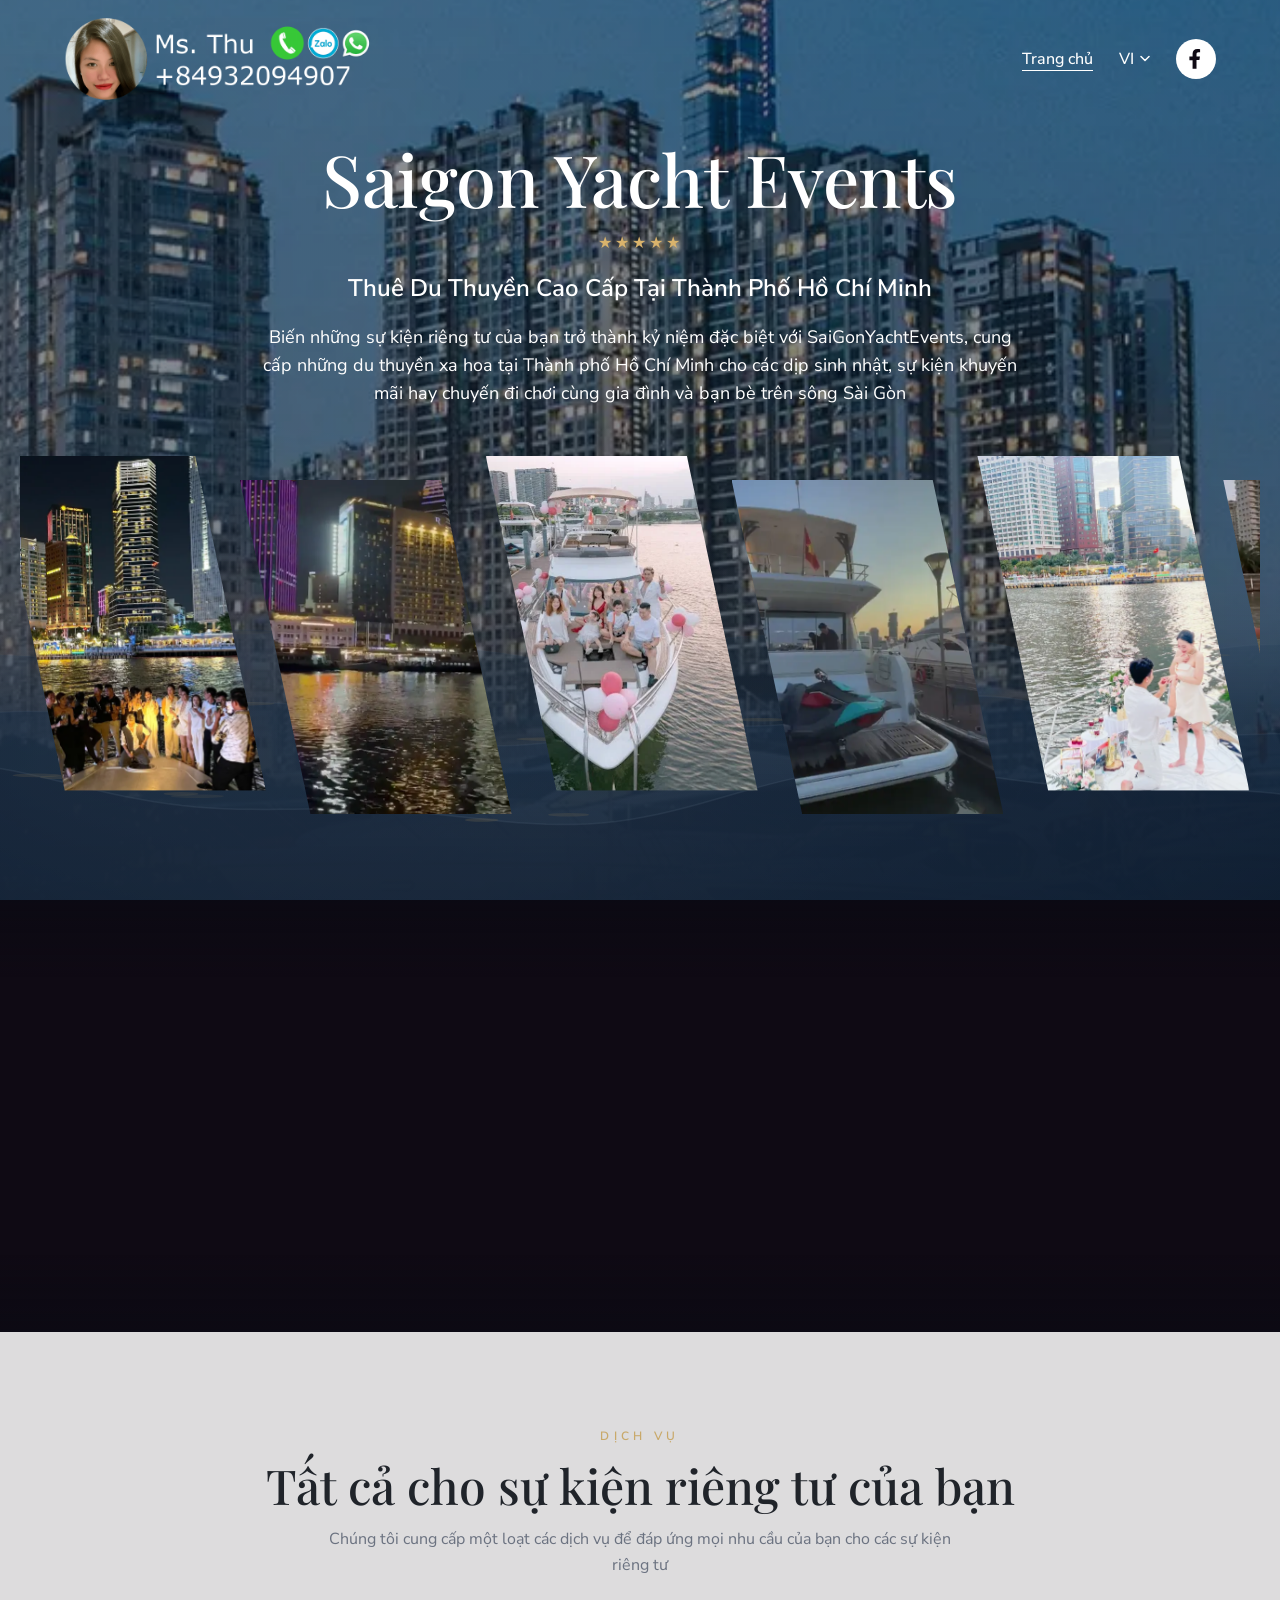
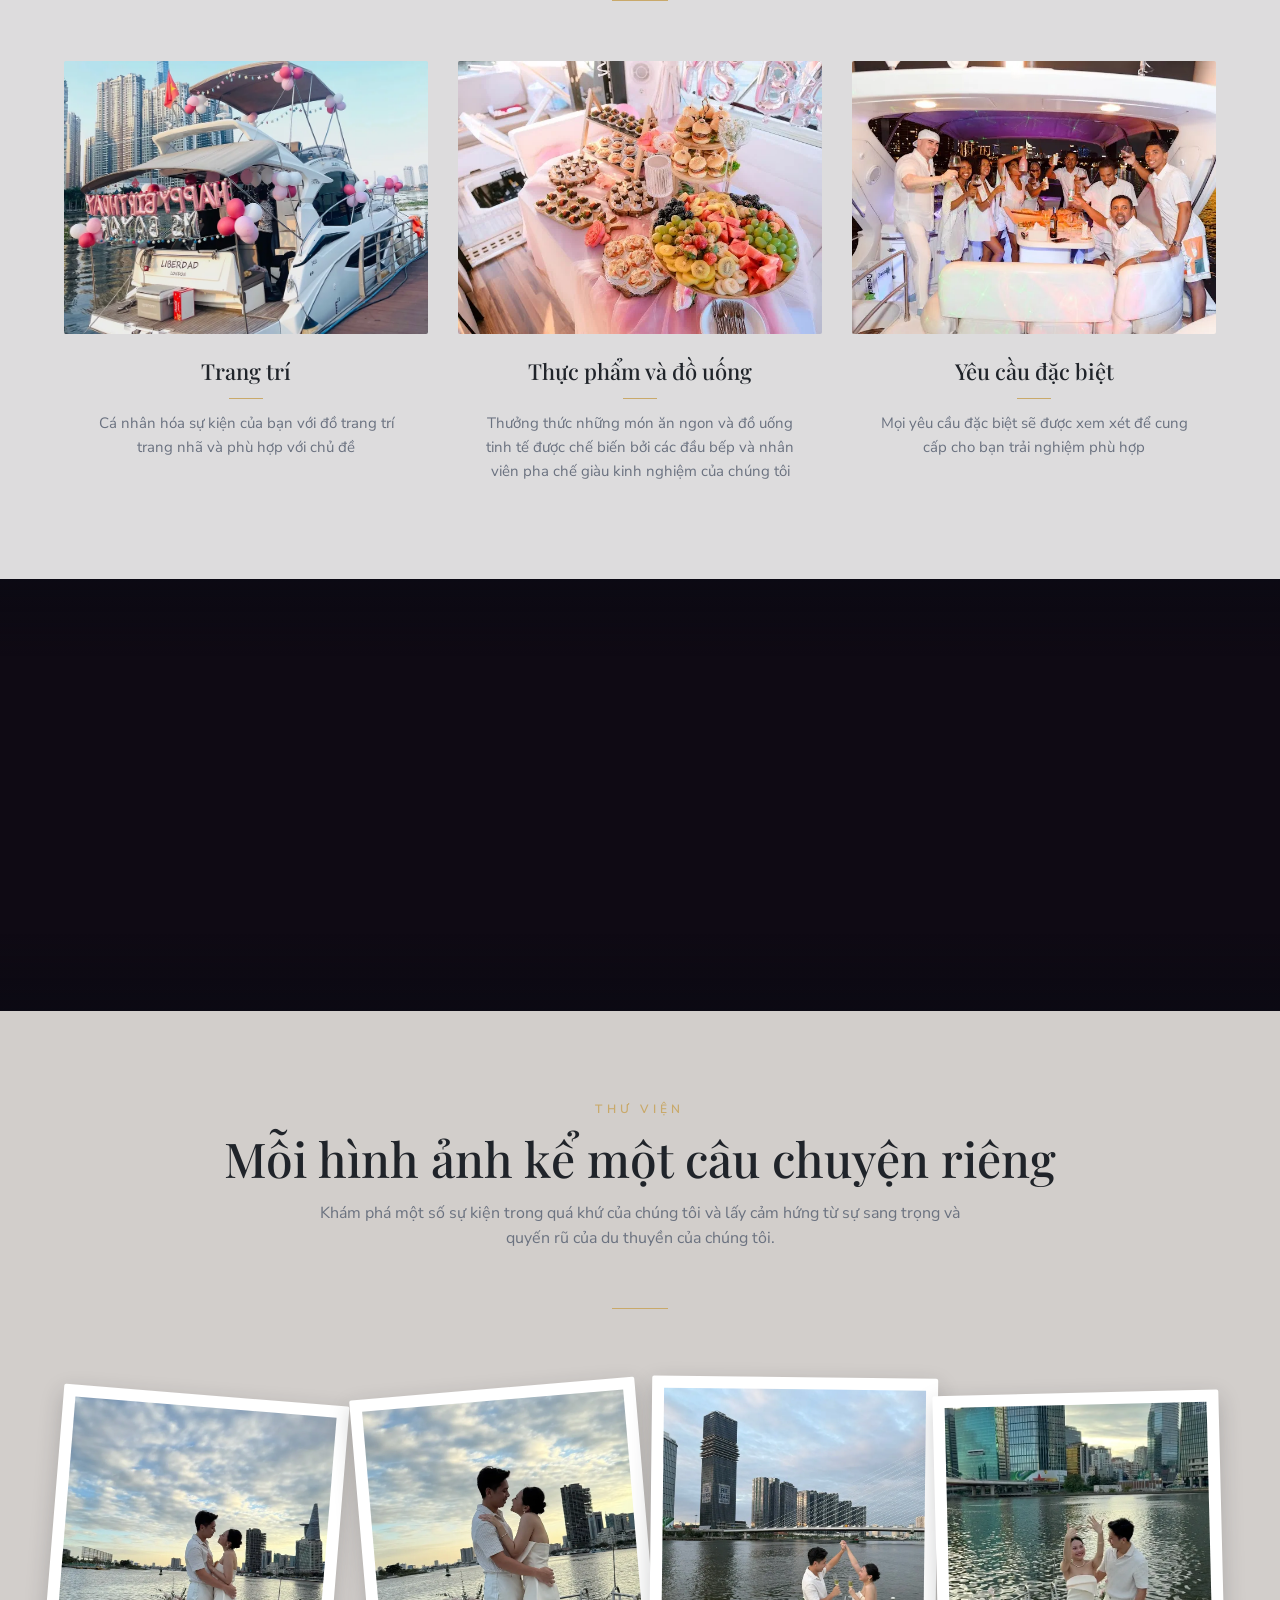
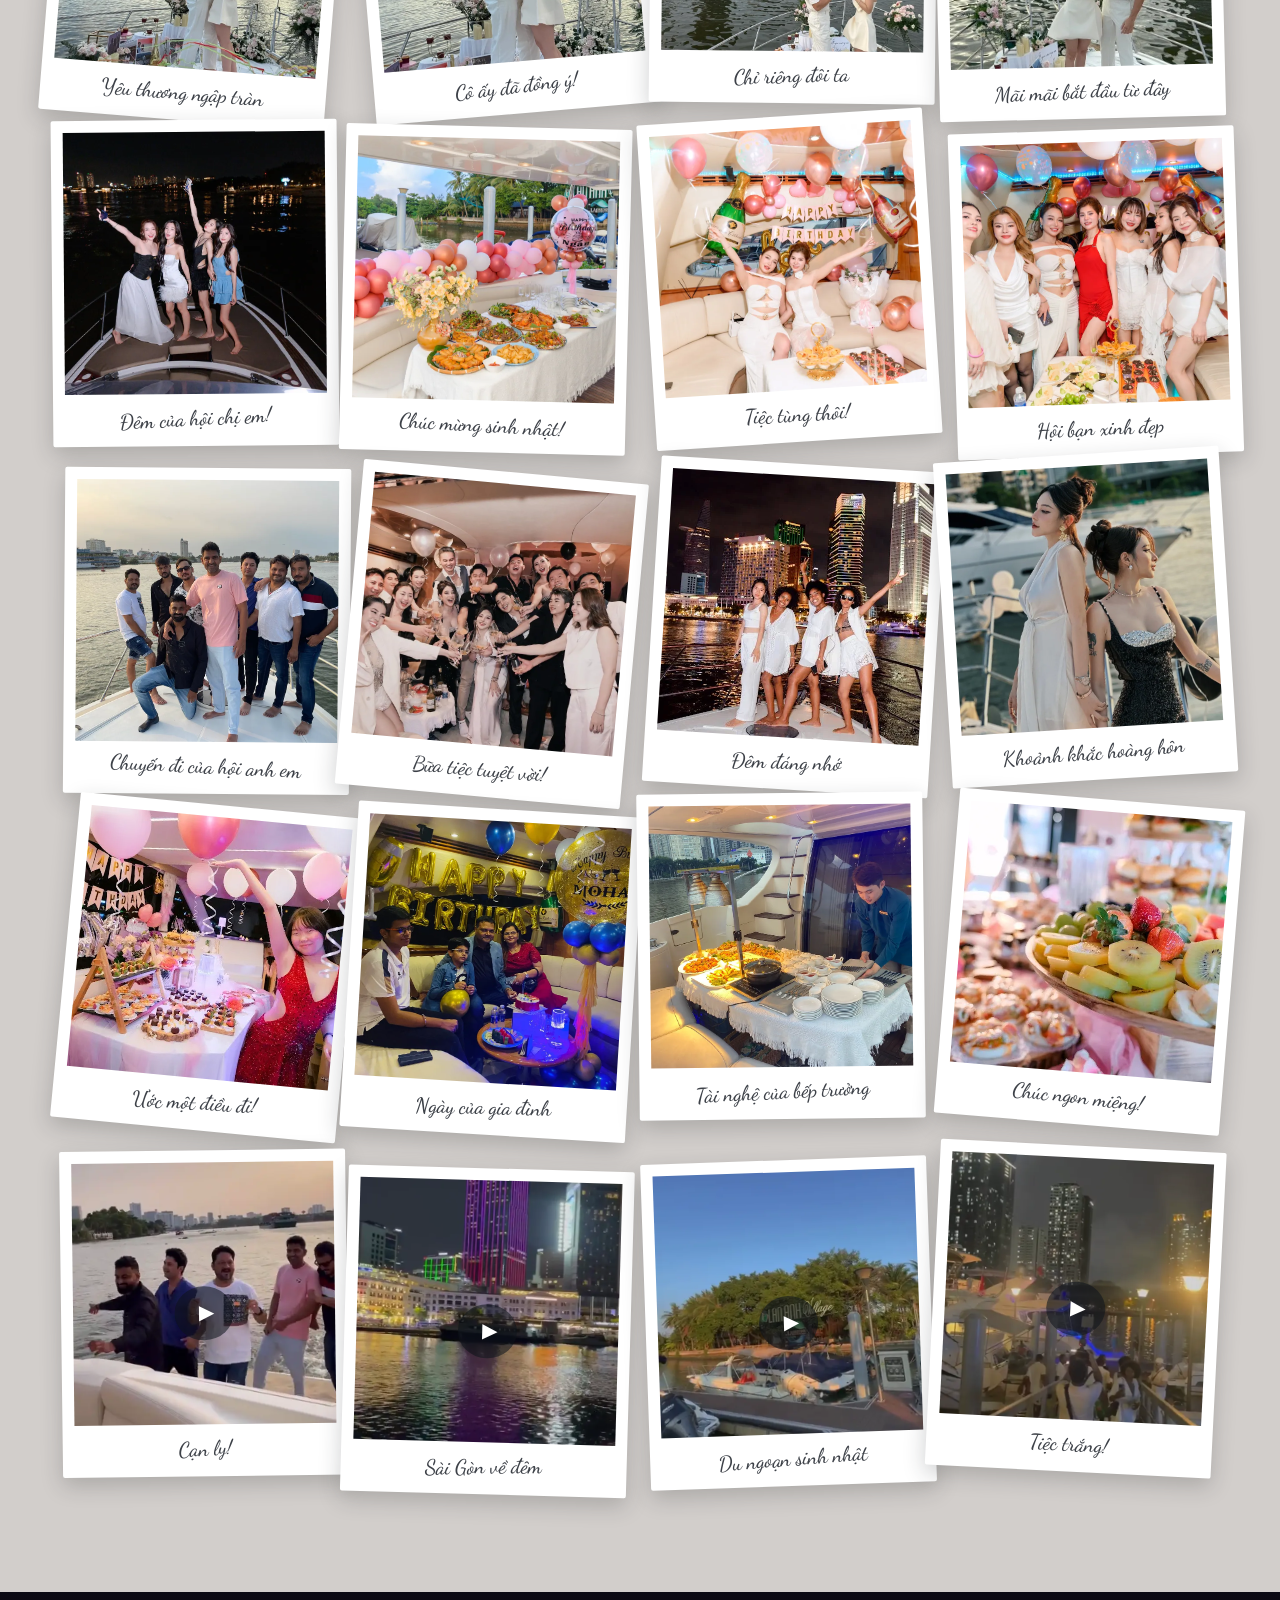
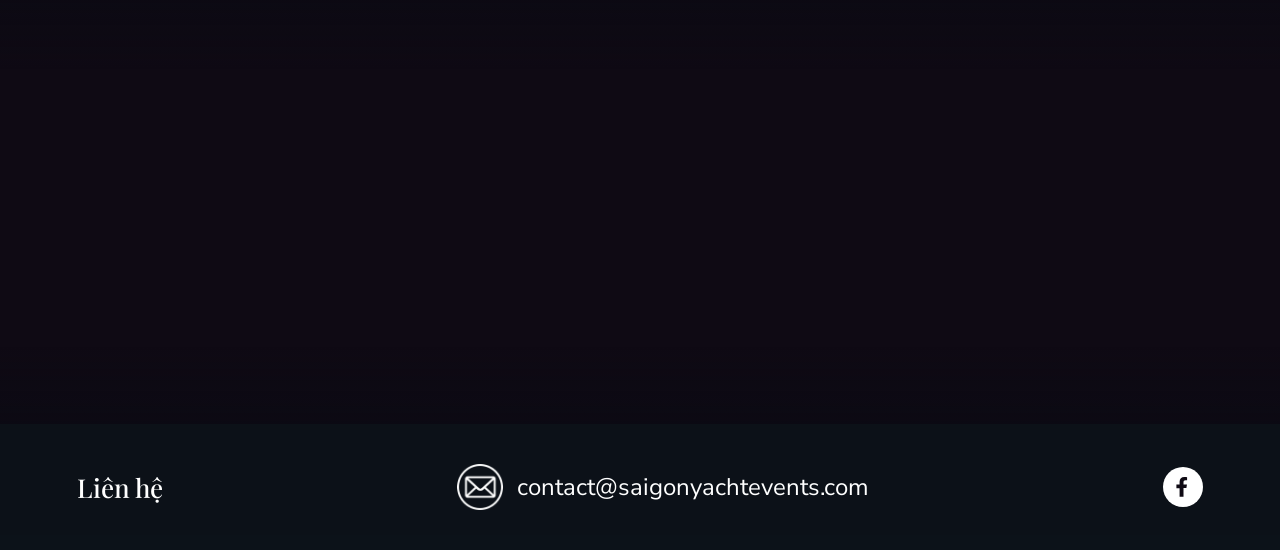
==== vi.html @ d0cb5a9b "feat: effet fly cam — décollage au-dessus de la Saigon River Moteur unique (~30 fps) qui pilote tout" ====
<!DOCTYPE html>
<html lang="vi">
<head>
  <meta charset="UTF-8" />
  <meta name="viewport" content="width=device-width, initial-scale=1.0" />
  <title>Thuê Du Thuyền Tại Thành Phố Hồ Chí Minh | Saigonyachtevents | Saigon Yacht Events</title>
  <meta name="description" content="Biến những sự kiện riêng tư của bạn trở thành kỷ niệm đặc biệt với SaiGonYachtEvents, cung cấp những du thuyền xa hoa tại Thành phố Hồ Chí Minh cho các dịp sinh nhật, sự kiện khuyến mãi hay chuyến đi chơi cùng gia đình và bạn bè trên sông Sài Gòn" />
  <link rel="icon" type="image/png" sizes="32x32" href="assets/img/favicon-32.png" />
  <link rel="icon" type="image/png" sizes="64x64" href="assets/img/favicon.png" />
  <link rel="apple-touch-icon" href="assets/img/apple-touch-icon.png" />
  <link rel="manifest" href="site.webmanifest" />
  <meta name="apple-mobile-web-app-title" content="Saigon Yacht" />
  <meta name="apple-mobile-web-app-capable" content="yes" />
  <meta name="mobile-web-app-capable" content="yes" />
  <meta name="theme-color" content="#0d131a" />
  <link rel="preconnect" href="https://fonts.googleapis.com" />
  <link rel="preconnect" href="https://fonts.gstatic.com" crossorigin />
  <!-- Dancing Script pour les légendes manuscrites : Caveat ne couvre pas les diacritiques vietnamiens -->
  <link href="https://fonts.googleapis.com/css2?family=Playfair+Display:ital,wght@0,400;0,500;0,600;1,400&family=Nunito+Sans:wght@300;400;600&family=Dancing+Script:wght@500;600&display=swap" rel="stylesheet" />
  <link rel="stylesheet" href="css/style.css?v=3" />
</head>
<body>
  <!-- fond animé fixe : skyline Ken Burns + eau canvas + nuit/étoiles pilotées au scroll -->
  <div class="hero-bg" aria-hidden="true">
    <div class="bg-img"></div>
    <div class="bg-water"><canvas id="water"></canvas></div>
    <div class="bg-mist"></div>
    <div class="bg-night"></div>
    <div class="bg-stars"></div>
  </div>

  <!-- ===================== Header ===================== -->
  <header class="site-header">
    <a class="brand" href="vi.html" aria-label="Saigon Yacht Events">
      <img class="brand-img" src="assets/img/logo.png" alt="Saigon Yacht Events logo" />
    </a>

    <nav class="main-nav">
      <a class="nav-link active" href="vi.html">Trang chủ</a>

      <div class="lang" id="lang">
        <button class="lang-btn" type="button" aria-haspopup="true" aria-expanded="false">
          VI
          <svg viewBox="0 0 10 7" fill="none" xmlns="http://www.w3.org/2000/svg"><path d="M1 1l4 4 4-4" stroke="currentColor" stroke-width="1.5" stroke-linecap="round" stroke-linejoin="round"/></svg>
        </button>
        <div class="lang-menu">
          <a href="index.html">English</a>
          <a class="active" href="vi.html">Tiếng Việt</a>
        </div>
      </div>

      <a class="fb" href="https://www.facebook.com/nhu.nhongnheo.965" target="_blank" rel="noopener" aria-label="Facebook">
        <svg viewBox="0 0 40 40" xmlns="http://www.w3.org/2000/svg"><circle cx="20" cy="20" r="20" fill="#fff"/><path d="M23.4 21.1l.55-3.6h-3.45v-2.34c0-.98.48-1.94 2.02-1.94h1.57V10.2s-1.43-.24-2.79-.24c-2.85 0-4.71 1.72-4.71 4.84v2.74H13.4v3.6h3.18V29.8h3.92v-8.7h2.9z" fill="#0f0a14"/></svg>
      </a>
    </nav>

    <button class="nav-toggle" type="button" aria-label="Menu" aria-expanded="false">
      <span></span><span></span><span></span>
    </button>
  </header>

  <!-- ===================== Hero ===================== -->
  <section class="hero">
    <h1>Saigon Yacht Events</h1>
    <div class="stars" aria-label="Đánh giá 5 sao">★★★★★</div>
    <p class="hero-sub">Thuê Du Thuyền Cao Cấp Tại Thành Phố Hồ Chí Minh</p>
    <p class="hero-lead">
      Biến những sự kiện riêng tư của bạn trở thành kỷ niệm đặc biệt với SaiGonYachtEvents,
      cung cấp những du thuyền xa hoa tại Thành phố Hồ Chí Minh cho các dịp sinh nhật,
      sự kiện khuyến mãi hay chuyến đi chơi cùng gia đình và bạn bè trên sông Sài Gòn
    </p>

    <!-- rempli automatiquement depuis assets/img/Page1 (voir photos.js) -->
    <div class="collage"></div>
  </section>

  <div class="bg-window" aria-hidden="true"></div>

  <!-- ===================== Services ===================== -->
  <section class="services" id="services">
    <div class="reveal">
      <span class="eyebrow">Dịch vụ</span>
      <h2 class="section-title">Tất cả cho sự kiện riêng tư của bạn</h2>
      <p class="section-intro">Chúng tôi cung cấp một loạt các dịch vụ để đáp ứng mọi nhu cầu của bạn cho các sự kiện riêng tư</p>
      <div class="section-rule"></div>
    </div>

    <div class="cards">
      <article class="card reveal d1">
        <div class="ph"><img src="assets/img/Services/decoration.webp" alt="birthday yacht Saigon River" loading="lazy" /></div>
        <h3>Trang trí</h3>
        <p>Cá nhân hóa sự kiện của bạn với đồ trang trí trang nhã và phù hợp với chủ đề</p>
      </article>
      <article class="card reveal d2">
        <div class="ph"><img src="assets/img/Services/food.webp" alt="Food on saigonyachtevents" loading="lazy" /></div>
        <h3>Thực phẩm và đồ uống</h3>
        <p>Thưởng thức những món ăn ngon và đồ uống tinh tế được chế biến bởi các đầu bếp và nhân viên pha chế giàu kinh nghiệm của chúng tôi</p>
      </article>
      <article class="card reveal d3">
        <div class="ph"><img src="assets/img/Services/special.webp" alt="party saigonyachtevents" loading="lazy" /></div>
        <h3>Yêu cầu đặc biệt</h3>
        <p>Mọi yêu cầu đặc biệt sẽ được xem xét để cung cấp cho bạn trải nghiệm phù hợp</p>
      </article>
    </div>
  </section>

  <div class="bg-window" aria-hidden="true"></div>

  <!-- ===================== Gallery ===================== -->
  <section class="gallery" id="gallery">
    <div class="reveal">
      <span class="eyebrow">Thư viện</span>
      <h2 class="section-title">Mỗi hình ảnh kể một câu chuyện riêng</h2>
      <p class="section-intro">Khám phá một số sự kiện trong quá khứ của chúng tôi và lấy cảm hứng từ sự sang trọng và quyến rũ của du thuyền của chúng tôi.</p>
      <div class="section-rule"></div>
    </div>

    <!-- remplie automatiquement depuis assets/img/Gallery (voir photos.js) -->
    <div class="grid"></div>
  </section>

  <div class="bg-window" aria-hidden="true"></div>

  <!-- ===================== Contact / Footer ===================== -->
  <footer class="site-footer" id="contact">
    <h5>Liên hệ</h5>
    <a class="contact-link" href="mailto:contact@saigonyachtevents.com">
      <img src="assets/img/email.png" alt="email saigonyachtevents" />
      contact@saigonyachtevents.com
    </a>
    <a class="fb" href="https://www.facebook.com/nhu.nhongnheo.965" target="_blank" rel="noopener" aria-label="Facebook">
      <svg viewBox="0 0 40 40" xmlns="http://www.w3.org/2000/svg"><circle cx="20" cy="20" r="20" fill="#fff"/><path d="M23.4 21.1l.55-3.6h-3.45v-2.34c0-.98.48-1.94 2.02-1.94h1.57V10.2s-1.43-.24-2.79-.24c-2.85 0-4.71 1.72-4.71 4.84v2.74H13.4v3.6h3.18V29.8h3.92v-8.7h2.9z" fill="#0f0a14"/></svg>
    </a>
  </footer>

  <script>
    // Légendes vietnamiennes des polaroids de la galerie
    // (clé = nom du fichier dans assets/img/Gallery)
    // clés = nom du fichier SANS extension
    window.GALLERY_CAPTIONS = {
      '01': 'Yêu thương ngập tràn',
      '02': 'Cô ấy đã đồng ý!',
      '03': 'Chỉ riêng đôi ta',
      '04': 'Mãi mãi bắt đầu từ đây',
      '05': 'Đêm của hội chị em!',
      '06': 'Chúc mừng sinh nhật!',
      '07': 'Tiệc tùng thôi!',
      '08': 'Hội bạn xinh đẹp',
      '09': 'Chuyến đi của hội anh em',
      '10': 'Bữa tiệc tuyệt vời!',
      '11': 'Đêm đáng nhớ',
      '12': 'Khoảnh khắc hoàng hôn',
      '13': 'Ước một điều đi!',
      '14': 'Ngày của gia đình',
      '15': 'Tài nghệ của bếp trưởng',
      '16': 'Chúc ngon miệng!',
      '17-clip': 'Cạn ly!',
      '18-clip': 'Sài Gòn về đêm',
      '19-clip': 'Du ngoạn sinh nhật',
      '20-clip': 'Tiệc trắng!'
    };
    window.GALLERY_CAPTION_POOL = ['Kỷ niệm đẹp', 'Vui hết nấc', 'Một ngày tuyệt vời', 'Trên sông Sài Gòn'];
  </script>
  <script src="assets/photos.js?v=3"></script>
  <script src="assets/site.js?v=3"></script>
</body>
</html>
---- css/style.css ----
/* =========================================================
   Saigon Yacht Events — Luxury Yacht Rental in Ho Chi Minh City
   Rebuilt static site
   ========================================================= */

:root {
  --dark: #1d1e20;
  --services-bg: #0f0a14;
  --text-muted: #56585e;
  --text-muted-dark: #a9adb5;
  --white: #ffffff;
  --font-head: "Playfair Display", serif;   /* titres — police du proto3 */
  --font-base: "Nunito Sans", sans-serif;   /* texte — police du proto3 */
  --font-body: "Nunito Sans", sans-serif;
  --maxw: 1200px;
  /* palette du proto3 */
  --proto-ink: #20242A;
  --proto-grey: #6B7280;
  --proto-gold: #C9A96A;
  --proto-off: #FAFAF8;
}

* { box-sizing: border-box; margin: 0; padding: 0; }

html { scroll-behavior: smooth; }

body {
  font-family: var(--font-base);
  color: var(--dark);
  background: var(--services-bg);
  -webkit-font-smoothing: antialiased;
  /* pas d'overflow-x: hidden ici : il casse le backdrop-filter du header
     sur iOS/iPadOS (bug WebKit). Le carrousel large est déjà contenu par
     .collage (overflow: hidden), donc aucun débordement horizontal. */
}

img { display: block; max-width: 100%; }
a { text-decoration: none; color: inherit; }

/* ---------------- Header ---------------- */
.site-header {
  position: fixed;
  inset: 0 0 auto 0;
  z-index: 50;
  display: flex;
  align-items: center;
  justify-content: space-between;
  padding: 18px clamp(20px, 5vw, 72px);
  background-color: transparent;
  transition: background-color .3s ease-in-out, box-shadow .3s ease-in-out;
}
/* une fois scrollé : bandeau sombre semi-transparent + flou du contenu
   derrière (effet verre dépoli), au lieu d'un noir plein */
.site-header.scrolled {
  background-color: rgba(13, 19, 26, .6);
  -webkit-backdrop-filter: blur(10px);
  backdrop-filter: blur(10px);
  box-shadow: 0 6px 14px rgba(0, 0, 0, .1);
}

/* le PNG du logo contient déjà l'avatar, le nom, le numéro et les icônes */
.brand { display: block; line-height: 0; }
.brand-img { height: 82px; width: auto; }

.main-nav { display: flex; align-items: center; gap: 26px; }
.main-nav a { color: var(--white); font-family: var(--font-body); font-size: 16px; font-weight: 500; }
.nav-link.active { text-decoration: underline; text-underline-offset: 6px; }

/* language dropdown */
.lang { position: relative; }
.lang-btn {
  display: inline-flex;
  align-items: center;
  gap: 6px;
  background: none;
  border: 0;
  color: var(--white);
  font-family: var(--font-body);
  font-size: 16px;
  font-weight: 500;
  cursor: pointer;
}
.lang-btn svg { width: 10px; height: 10px; transition: transform .2s; }
.lang.open .lang-btn svg { transform: rotate(180deg); }
.lang-menu {
  position: absolute;
  top: calc(100% + 10px);
  right: 0;
  min-width: 150px;
  background: #0d131a;
  border-radius: 10px;
  box-shadow: 0 12px 30px rgba(0,0,0,.3);
  padding: 6px;
  display: none;
}
.lang.open .lang-menu { display: block; }
.lang-menu a {
  display: block;
  padding: 9px 14px;
  border-radius: 7px;
  color: #fff;
  font-family: var(--font-body);
  font-size: 15px;
}
.lang-menu a:hover, .lang-menu a.active { background: rgba(255,255,255,.12); }

.fb {
  width: 40px; height: 40px;
  display: inline-flex; align-items: center; justify-content: center;
  color: #fff;
}
.fb svg { width: 40px; height: 40px; }

/* ---------------- Menu mobile (hamburger) ---------------- */
.nav-toggle {
  display: none;
  background: none;
  border: 0;
  cursor: pointer;
  padding: 8px;
}
.nav-toggle span {
  display: block;
  width: 26px;
  height: 2px;
  background: #fff;
  margin: 6px 0;
  border-radius: 2px;
  transition: transform .3s ease, opacity .3s ease;
}
.nav-toggle.open span:nth-child(1) { transform: translateY(8px) rotate(45deg); }
.nav-toggle.open span:nth-child(2) { opacity: 0; }
.nav-toggle.open span:nth-child(3) { transform: translateY(-8px) rotate(-45deg); }

@media (max-width: 768px) {
  .site-header { padding: 10px 16px; }
  .brand-img { height: 60px; }
  .nav-toggle { display: block; }
  /* la nav devient un panneau déroulant sous le header */
  .main-nav {
    display: none;
    position: absolute;
    top: 100%;
    left: 0;
    right: 0;
    flex-direction: column;
    align-items: stretch;
    gap: 0;
    background: #0d131a;
    padding: 0 0 6px;
    box-shadow: 0 16px 30px rgba(0, 0, 0, .35);
  }
  .site-header.menu-open { background-color: #0d131a; }
  .site-header.menu-open .main-nav { display: flex; }

  /* chaque entrée = ligne pleine largeur, alignée à gauche, avec séparateur */
  .main-nav .nav-link,
  .lang,
  .main-nav .fb {
    border-top: 1px solid rgba(255, 255, 255, .08);
  }
  .main-nav .nav-link {
    display: flex;
    align-items: center;
    justify-content: center;
    position: relative;
    padding: 16px 24px;
    width: 100%;
    text-decoration: none;
  }
  .main-nav .nav-link.active { color: var(--proto-gold); }
  /* icône maison ancrée à gauche, libellé centré */
  .main-nav .nav-link::before {
    content: "";
    width: 24px;
    height: 24px;
    position: absolute;
    left: 24px;
    top: 50%;
    transform: translateY(-50%);
    flex-shrink: 0;
    background: url("data:image/svg+xml,%3Csvg xmlns='http://www.w3.org/2000/svg' viewBox='0 0 24 24' fill='none' stroke='white' stroke-width='1.6' stroke-linecap='round' stroke-linejoin='round'%3E%3Cpath d='M2 11 12 2l10 9'/%3E%3Cpath d='M4.5 9.5V22h15V9.5'/%3E%3C/svg%3E") no-repeat center / contain;
  }

  /* langue : les deux langues affichées directement (combo EN masqué) */
  .lang { display: flex; align-items: center; justify-content: center; width: 100%; position: relative; }
  .lang-btn { display: none; }
  /* icône globe ancrée à gauche, langues centrées */
  .lang::before {
    content: "";
    width: 24px;
    height: 24px;
    position: absolute;
    left: 24px;
    top: 50%;
    transform: translateY(-50%);
    flex-shrink: 0;
    background: url("data:image/svg+xml,%3Csvg xmlns='http://www.w3.org/2000/svg' viewBox='0 0 24 24' fill='none' stroke='white' stroke-width='1.5'%3E%3Ccircle cx='12' cy='12' r='11'/%3E%3Cellipse cx='12' cy='12' rx='4.6' ry='11'/%3E%3Cpath d='M1 12h22'/%3E%3C/svg%3E") no-repeat center / contain;
  }
  .lang-menu {
    position: static;
    display: flex;               /* les deux langues côte à côte */
    background: transparent;
    box-shadow: none;
    min-width: 0;
    padding: 0;
    margin: 0;
  }
  .lang-menu a {
    padding: 16px 16px;
    border-radius: 0;
    color: #fff;
    font-size: 16px;
    text-align: center;
  }
  .lang-menu a + a { margin-left: 16px; }
  .lang-menu a.active { color: var(--proto-gold); }
  .lang-menu a:hover { background: rgba(255, 255, 255, .06); }

  /* Facebook : icône ancrée à gauche, libellé centré */
  .main-nav .fb {
    width: 100%;
    justify-content: center;
    position: relative;
    padding: 14px 24px;
    margin: 0;
  }
  .main-nav .fb svg {
    width: 24px;
    height: 24px;
    position: absolute;
    left: 24px;
    top: 50%;
    transform: translateY(-50%);
  }
  .main-nav .fb::after {
    content: "Facebook";
    color: #fff;
    font-family: var(--font-body);
    font-size: 16px;
  }
}

/* ---------------- Hero ---------------- */
.hero {
  position: relative;
  overflow: hidden;
  min-height: 100vh;
  display: flex;
  flex-direction: column;
  align-items: center;
  justify-content: flex-start;
  text-align: center;
  color: var(--white);
  padding: 130px 20px 60px;
}
/* ---------------- Fond animé fixe (tout le site) ----------------
   Pile de couches en position:fixed (composité navigateur, pas de
   background-attachment: fixed — bogué/zoomé sur iOS) :
     .bg-img    la skyline, zoom lent Ken Burns (transform sur l'élément)
     .bg-water  canvas 2D : vagues + reflets dorés (rendu dans site.js)
     .bg-night  teinte bleu nuit, opacité 0→.6 pilotée par le scroll (JS)
     .bg-stars  étoiles CSS, apparaissent après ~30 % de scroll (JS)
   Visible à travers le hero (transparent) et deviné derrière les
   sections translucides « verre ». L'ordre DOM fait le z-ordering. */
.hero-bg {
  position: fixed;
  inset: 0;
  z-index: -1;
  overflow: hidden; /* clippe le scale du Ken Burns — pas ancêtre du header, sans danger iOS */
  background: #0a1220;
}
/* voile sombre statique (l'ancien dégradé), au-dessus de l'image scalée */
.hero-bg::after {
  content: '';
  position: absolute;
  inset: 0;
  background: linear-gradient(180deg, rgba(10,20,35,.45) 0%, rgba(10,18,30,.55) 100%);
}
/* couche caméra : surdimensionnée (±15 %) pour que le vol (translate/scale
   pilotés en JS) ne découvre jamais les bords */
.bg-img {
  position: absolute;
  inset: -15%;
  background: url("../assets/img/hero-bg.webp") center/cover no-repeat;
  will-change: transform;
}
/* brume au ras de l'eau, dérive lente ; dissipée en altitude (opacité JS) */
.bg-mist {
  position: absolute;
  inset: -10% -25%;
  opacity: .5;
  background:
    radial-gradient(60% 45% at 22% 78%, rgba(190,205,225,.30), transparent 70%),
    radial-gradient(50% 40% at 68% 70%, rgba(170,190,215,.22), transparent 70%),
    radial-gradient(70% 50% at 45% 88%, rgba(200,214,232,.26), transparent 72%);
  animation: mistDrift 26s ease-in-out infinite alternate;
  will-change: transform;
}
@keyframes mistDrift {
  from { transform: translateX(-3%); }
  to   { transform: translateX(3%); }
}
.bg-night {
  position: absolute;
  inset: 0;
  opacity: 0; /* piloté en JS : 0 → .6 selon le scroll */
  background: linear-gradient(180deg, #040a16 0%, #081226 55%, #0b1730 100%);
}
/* champ d'étoiles : tuiles de radial-gradients à tailles différentes
   (casse la répétition), limité au ciel (bas exclu) */
.bg-stars {
  position: absolute;
  inset: 0 0 42% 0;
  opacity: 0; /* piloté en JS : apparaît après ~20 % de scroll */
  background-image:
    radial-gradient(1.4px 1.4px at 27px 39px, rgba(255,255,255,.95), transparent 55%),
    radial-gradient(1.8px 1.8px at 130px 92px, rgba(235,211,160,.9), transparent 55%),
    radial-gradient(1.3px 1.3px at 210px 150px, rgba(255,255,255,.8), transparent 55%),
    radial-gradient(1.6px 1.6px at 60px 180px, rgba(255,255,255,.85), transparent 55%),
    radial-gradient(1.2px 1.2px at 300px 60px, rgba(220,230,255,.75), transparent 55%);
  background-size: 220px 170px, 320px 250px, 260px 210px, 290px 230px, 350px 270px;
}
/* eau : bande basse fondue dans la skyline par un mask dégradé */
.bg-water {
  position: absolute;
  left: 0;
  right: 0;
  bottom: 0;
  height: 38vh;
  -webkit-mask-image: linear-gradient(to bottom, transparent, #000 45%);
  mask-image: linear-gradient(to bottom, transparent, #000 45%);
}
.bg-water canvas { width: 100%; height: 100%; display: block; }

/* fenêtres sur le fond animé entre les sections : la caméra en vol s'y
   révèle en plein écran pendant le scroll */
.bg-window {
  height: 48vh;
  background: linear-gradient(180deg, rgba(6,10,18,.35), transparent 18%, transparent 82%, rgba(6,10,18,.35));
}
@media (max-width: 768px) {
  .bg-window { height: 34vh; }
}

.hero h1 {
  font-family: var(--font-head);
  font-weight: 500;
  font-size: clamp(40px, 7vw, 72px);
  letter-spacing: -0.5px;
}
.stars {
  font-size: 16px;
  letter-spacing: 3px;
  margin: 6px 0 18px;
  color: #D9B36C; /* or de la maquette */
  text-shadow: 0 0 12px rgba(235, 211, 160, .45); /* léger halo doré */
}
.hero-sub {
  font-family: var(--font-base);
  font-weight: 600;
  font-size: clamp(18px, 2.4vw, 24px);
  margin-bottom: 20px;
}
.hero-lead {
  font-family: var(--font-body);
  font-weight: 400;
  font-size: 18px;
  line-height: 1.55;
  max-width: 760px;
  margin: 0 auto;
}

/* apparition du texte au chargement (effet riseIn de la maquette) :
   chaque ligne monte en fondu, l'une après l'autre */
.hero h1,
.hero .stars,
.hero-sub,
.hero-lead {
  opacity: 0;
  animation: riseIn 1.1s ease forwards;
}
.hero h1     { animation-delay: .3s; }
.hero .stars { animation-delay: .55s; }
.hero-sub    { animation-delay: .75s; }
.hero-lead   { animation-delay: .95s; }
/* les cadres penchés apparaissent un à un (délai posé en JS),
   le temps d'admirer le fond */
.collage-track img,
.collage-track video {
  opacity: 0;
  animation: riseIn .9s ease forwards;
}
@keyframes riseIn {
  from { opacity: 0; transform: translateY(26px); }
  to   { opacity: 1; transform: translateY(0); }
}
/* le texte et le carrousel passent au-dessus des paillettes */
.hero h1, .hero .stars, .hero-sub, .hero-lead, .collage {
  position: relative;
  z-index: 2;
}

/* paillettes flottantes (effet lanternes de la maquette) :
   petites lueurs dorées qui montent lentement du bas du hero */
.lights {
  position: absolute;
  inset: 0;
  z-index: 1;
  pointer-events: none;
  overflow: hidden;
}
.light {
  position: absolute;
  bottom: -4vh;
  border-radius: 50%;
  background: radial-gradient(circle, rgba(235, 211, 160, .9), rgba(235, 211, 160, 0) 70%);
  animation: sparkleFloat linear infinite;
  opacity: 0;
}
@keyframes sparkleFloat {
  0%   { transform: translateY(0) translateX(0); opacity: 0; }
  12%  { opacity: .75; }
  85%  { opacity: .35; }
  100% { transform: translateY(-108vh) translateX(4vw); opacity: 0; }
}

@media (prefers-reduced-motion: reduce) {
  .hero h1, .hero .stars, .hero-sub, .hero-lead,
  .collage-track img, .collage-track video {
    animation: none;
    opacity: 1;
  }
  .light { animation: none; display: none; }
  .bg-mist { animation: none; } /* la caméra reste pilotée par le scroll (geste utilisateur) */
}

/* hero collage — carrousel lent de cadres penchés (photos et clips vidéo)
   masqués en parallélogramme comme l'original
   (mask SVG : M148 0 H0 L52 200 H200 Z sur viewBox 200x200) */
.collage {
  margin-top: 48px;
  width: 100%;
  overflow: hidden;
}
.collage-track {
  display: flex;
  align-items: flex-start;
  width: max-content;
  animation: collage-scroll 70s linear infinite; /* durée recalculée en JS */
  will-change: transform;
}
.collage:hover .collage-track { animation-play-state: paused; } /* pause au survol */
.collage-track img,
.collage-track video {
  width: clamp(180px, 21.24vw, 306px);
  aspect-ratio: 260 / 320;
  height: auto;
  object-fit: cover;
  margin-left: -26px; /* uniforme sur tous les éléments : les 2 jeux ont la même largeur */
  clip-path: polygon(0% 0%, 74% 0%, 100% 100%, 26% 100%);
  flex-shrink: 0;
}
.collage-track img:nth-child(even),
.collage-track video:nth-child(even) { margin-top: 24px; }
/* la piste contient 2 jeux identiques : -50 % = exactement un jeu → boucle invisible */
@keyframes collage-scroll {
  from { transform: translateX(0); }
  to   { transform: translateX(-50%); }
}
@media (prefers-reduced-motion: reduce) {
  .collage-track { animation: none; }
}

/* ---------------- Services (style du proto3) ---------------- */
/* verre translucide : le fond animé se devine derrière */
.services {
  background: rgba(255, 255, 255, .92);
  color: var(--proto-ink);
  padding: 96px 5vw;
  text-align: center;
}
.section-title {
  font-family: var(--font-head);
  font-weight: 500;
  font-size: clamp(34px, 5vw, 48px);
  line-height: 1.15;
}
.services .section-title { color: var(--proto-ink); }
.eyebrow {
  font-size: 12px;
  letter-spacing: .36em;
  text-transform: uppercase;
  color: var(--proto-gold);
  font-weight: 600;
  display: block;
  margin-bottom: 14px;
}
.section-rule {
  width: 56px;
  height: 1px;
  background: var(--proto-gold);
  margin: 22px auto 0;
}
.section-intro {
  font-family: var(--font-body);
  font-size: 16px;
  line-height: 1.6;
  max-width: 640px;
  margin: 14px auto 0;
  color: var(--proto-grey);
}
.cards {
  display: grid;
  grid-template-columns: repeat(3, 1fr);
  gap: 30px;
  max-width: var(--maxw);
  margin: 60px auto 0;
}
.card { text-align: center; }
/* photo : zoom lent + cadre doré intérieur au survol */
.card .ph {
  overflow: hidden;
  border-radius: 2px;
  margin-bottom: 22px;
  position: relative;
}
.card .ph img {
  width: 100%;
  aspect-ratio: 4 / 3;
  object-fit: cover;
  transition: transform .8s cubic-bezier(.2, .7, .2, 1);
}
.card:hover .ph img { transform: scale(1.06); }
.card .ph::after {
  content: '';
  position: absolute;
  inset: 0;
  border: 1px solid rgba(201, 169, 106, 0);
  transition: all .5s ease;
}
.card:hover .ph::after {
  inset: 10px;
  border-color: rgba(201, 169, 106, .7);
}
/* titre : soulignement doré qui s'étire au survol */
.card h3 {
  font-family: var(--font-head);
  font-weight: 500;
  font-size: 22px;
  color: var(--proto-ink);
  margin-bottom: 8px;
}
.card h3::after {
  content: '';
  display: block;
  width: 34px;
  height: 1px;
  background: var(--proto-gold);
  margin: 12px auto 0;
  transition: width .4s ease;
}
.card:hover h3::after { width: 64px; }
.card p {
  font-family: var(--font-body);
  font-size: 15px;
  line-height: 1.6;
  color: var(--proto-grey);
  max-width: 330px;
  margin: 12px auto 0;
}

/* apparition au scroll (reveal du proto3) */
.reveal {
  opacity: 0;
  transform: translateY(30px);
  transition: opacity .85s ease, transform .85s ease;
}
.reveal.in { opacity: 1; transform: translateY(0); }
.reveal.d1 { transition-delay: .12s; }
.reveal.d2 { transition-delay: .24s; }
.reveal.d3 { transition-delay: .36s; }
@media (prefers-reduced-motion: reduce) {
  .reveal { opacity: 1; transform: none; transition: none; }
}

/* ---------------- Gallery ---------------- */
.gallery {
  background: rgba(248, 245, 239, .9); /* beige très clair translucide */
  padding: 90px 20px 100px;
  text-align: center;
}
/* blur « verre dépoli » sur desktop uniquement (grands backdrop-filter
   au-dessus d'un canvas animé = coûteux sur iPad/mobile) */
@media (hover: hover) and (pointer: fine) {
  .services {
    background: rgba(255, 255, 255, .86);
    -webkit-backdrop-filter: blur(10px);
    backdrop-filter: blur(10px);
  }
  .gallery {
    background: rgba(248, 245, 239, .84);
    -webkit-backdrop-filter: blur(10px);
    backdrop-filter: blur(10px);
  }
}
/* lightbox ouverte : on retire le blur des sections, sinon .gallery devient
   un stacking context et les polaroids volants (z 90) passeraient SOUS le
   voile .lb-backdrop (z 80) — la classe est posée par site.js */
body.lb-open .services,
body.lb-open .gallery {
  -webkit-backdrop-filter: none;
  backdrop-filter: none;
}
.gallery .section-title { color: var(--proto-ink); }
.gallery .section-intro { color: var(--proto-grey); margin-bottom: 56px; }
/* ---- galerie façon mur de polaroids ---- */
.grid {
  display: grid;
  grid-template-columns: repeat(4, 1fr);
  gap: 18px 10px; /* serré : avec les décalages, les polaroids se chevauchent légèrement */
  max-width: var(--maxw);
  margin: 56px auto 0;
  padding: 14px;
}
.grid img,
.grid video {
  width: 100%;
  aspect-ratio: 1 / 1;
  object-fit: cover;
  display: block;
}
/* le cadre polaroid : blanc, bord bas plus large pour la légende */
.grid a {
  display: block;
  position: relative;
  background: #fff;
  padding: 12px 12px 52px;
  box-shadow: 0 8px 22px rgba(32, 36, 42, .22);
  border-radius: 2px;
  /* --rot / --tx / --ty attribués individuellement en JS pour un désordre naturel */
  transform: rotate(var(--rot, 0deg)) translate(var(--tx, 0), var(--ty, 0));
  transition: transform .45s ease, box-shadow .45s ease;
}
/* au survol : le polaroid se redresse et se soulève */
.grid a:hover {
  transform: rotate(0deg) translate(var(--tx, 0), calc(var(--ty, 0px) - 4px)) scale(1.045);
  box-shadow: 0 18px 40px rgba(32, 36, 42, .3);
  z-index: 3;
}
/* IMPORTANT : l'apparition au scroll (.reveal.in) a une spécificité plus forte
   que .grid a — sans ces règles scopées, son transform écrase la rotation
   une fois l'animation finie, et tout redevient droit */
.grid a.reveal {
  opacity: 0;
  transform: rotate(var(--rot, 0deg)) translate(var(--tx, 0), calc(var(--ty, 0px) + 34px));
}
.grid a.reveal.in {
  opacity: 1;
  transform: rotate(var(--rot, 0deg)) translate(var(--tx, 0), var(--ty, 0));
}
.grid a.reveal.in:hover {
  transform: rotate(0deg) translate(var(--tx, 0), calc(var(--ty, 0px) - 4px)) scale(1.045);
}
@media (prefers-reduced-motion: reduce) {
  .grid a.reveal { opacity: 1; transform: rotate(var(--rot, 0deg)) translate(var(--tx, 0), var(--ty, 0)); }
}
/* légende manuscrite */
.grid .cap {
  position: absolute;
  left: 12px;
  right: 12px;
  bottom: 8px;
  height: 40px;
  display: flex;
  align-items: center;
  justify-content: center;
  font-family: "Caveat", cursive;
  font-size: 26px;
  font-weight: 500;
  color: #3d4148;
  transform: rotate(-1.2deg);
  white-space: nowrap;
  overflow: hidden;
}
/* page vietnamienne : Dancing Script (Caveat n'a pas les diacritiques VI) */
html[lang="vi"] .grid .cap {
  font-family: "Dancing Script", cursive;
  font-size: 21px;
}
/* badge lecture sur les vignettes vidéo */
.grid a.is-video::after {
  content: '▶';
  position: absolute;
  top: 50%;
  left: 50%;
  transform: translate(-50%, -50%);
  width: 54px;
  height: 54px;
  border-radius: 50%;
  background: rgba(13, 19, 26, .55);
  color: #fff;
  display: flex;
  align-items: center;
  justify-content: center;
  font-size: 20px;
  padding-left: 5px;
  pointer-events: none;
  transition: background .25s ease;
  z-index: 2; /* au-dessus du voile de survol */
}
.grid a.is-video:hover::after { background: rgba(13, 19, 26, .8); }

/* ---------------- Lightbox galerie ---------------- */
/* voile sombre séparé, placé SOUS la pile de polaroids (z 80 < 90 < 100) */
.lb-backdrop {
  position: fixed;
  inset: 0;
  z-index: 80;
  background: rgba(10, 12, 16, .88);
  display: none;
}
.lb-backdrop.open { display: block; }

.lightbox {
  position: fixed;
  inset: 0;
  z-index: 100;
  display: none;
  align-items: center;
  justify-content: center;
  background: transparent; /* le voile est géré par .lb-backdrop */
}
.lightbox.open { display: flex; }
/* la scène : le grand polaroid + les bordures de la pile qui dépassent */
.lb-stage { position: relative; }
.lb-pile {
  position: absolute;
  inset: 0;
  pointer-events: none;
}
.lb-pile i {
  position: absolute;
  inset: 0;
  background: #fff;
  border-radius: 2px;
  box-shadow: 0 16px 44px rgba(0, 0, 0, .38);
}
/* un rectangle grisé au dos : suggère la photo du polaroid d'en dessous */
.lb-pile i::after {
  content: '';
  position: absolute;
  inset: 14px 14px 58px;
  background: #eceae5;
}
.lb-pile i:nth-child(1) { transform: rotate(8deg)   translate(30px, 16px); }
.lb-pile i:nth-child(2) { transform: rotate(-11deg) translate(-34px, 8px); }
.lb-pile i:nth-child(3) { transform: rotate(4.5deg) translate(-14px, -22px); }
.lb-pile i:nth-child(4) { transform: rotate(-5deg)  translate(24px, -12px); }
.lb-pile i:nth-child(5) { transform: rotate(14deg)  translate(-6px, 30px); }
/* la pile apparaît juste après l'arrivée des polaroids volants */
.lightbox.open .lb-pile i { opacity: 0; animation: lbPileIn .45s ease both; }
.lightbox.open .lb-pile i:nth-child(1) { animation-delay: .30s; }
.lightbox.open .lb-pile i:nth-child(2) { animation-delay: .36s; }
.lightbox.open .lb-pile i:nth-child(3) { animation-delay: .42s; }
.lightbox.open .lb-pile i:nth-child(4) { animation-delay: .48s; }
.lightbox.open .lb-pile i:nth-child(5) { animation-delay: .54s; }
@keyframes lbPileIn { from { opacity: 0; } to { opacity: 1; } }

/* le grand polaroid sélectionné, au sommet de la pile */
.lb-polaroid {
  position: relative;
  background: #fff;
  padding: 16px 16px 72px;
  border-radius: 2px;
  box-shadow: 0 30px 80px rgba(0, 0, 0, .55);
  transform: rotate(-1.6deg);
}
.lightbox.open .lb-polaroid { animation: lbPop .5s ease .25s both; }
@keyframes lbPop {
  from { opacity: 0; transform: rotate(6deg) scale(.55); }
  to   { opacity: 1; transform: rotate(-1.6deg) scale(1); }
}
.lb-polaroid img,
.lb-polaroid video {
  display: block;
  max-width: min(76vw, 640px);
  max-height: 60vh;
}
.lb-cap {
  position: absolute;
  left: 16px;
  right: 16px;
  bottom: 16px;
  text-align: center;
  font-family: "Caveat", cursive;
  font-size: 32px;
  font-weight: 500;
  color: #3d4148;
  transform: rotate(-1deg);
  white-space: nowrap;
  overflow: hidden;
}
html[lang="vi"] .lb-cap { font-family: "Dancing Script", cursive; font-size: 25px; }

/* formation de la pile : les polaroids de la grille volent vers le centre */
.grid a.piling {
  transition: transform .65s cubic-bezier(.4, .1, .2, 1);
}
.lightbox button {
  position: absolute;
  background: none;
  border: 0;
  color: #fff;
  cursor: pointer;
  font-size: 40px;
  line-height: 1;
  padding: 14px;
  opacity: .75;
  transition: opacity .2s;
  z-index: 1;
}
.lightbox button:hover { opacity: 1; }
.lb-close { top: 10px; right: 18px; font-size: 52px; }
.lb-prev { left: 12px; top: 50%; transform: translateY(-50%); }
.lb-next { right: 12px; top: 50%; transform: translateY(-50%); }
.lb-counter {
  position: absolute;
  bottom: 16px;
  left: 50%;
  transform: translateX(-50%);
  color: #fff;
  font-family: var(--font-body);
  font-size: 14px;
  opacity: .8;
}
@media (max-width: 620px) {
  .lightbox img { max-width: 96vw; }
  .lightbox button { font-size: 30px; padding: 10px; }
  .lb-close { font-size: 40px; }
}

/* ---------------- Contact / Footer ----------------
   comme le site live : barre sombre — Contact | ✉ email | f */
.site-footer {
  background: rgba(13, 19, 26, .92); /* quasi opaque, laisse deviner le fond nuit */
  display: flex;
  align-items: center;
  justify-content: space-between;
  gap: 24px;
  padding: 40px clamp(20px, 6vw, 87px);
}
.site-footer h5 {
  font-family: var(--font-head);
  font-weight: 500;
  font-size: 26px;
  color: #fff;
}
.contact-link {
  display: inline-flex;
  align-items: center;
  gap: 14px;
  font-family: var(--font-body);
  font-size: 24px;
  color: #fff;
}
.contact-link img { width: 46px; height: 46px; }
.contact-link:hover { text-decoration: underline; }

/* ---------------- Responsive ---------------- */
@media (max-width: 1000px) {
  .grid { grid-template-columns: repeat(3, 1fr); }
}
@media (max-width: 900px) {
  .cards { grid-template-columns: 1fr; max-width: 460px; }
  .grid { grid-template-columns: repeat(2, 1fr); }
  .collage-track img,
  .collage-track video { width: 44vw; }
}
@media (max-width: 620px) {
  .hero { padding-top: 120px; }
  .site-footer { flex-direction: column; text-align: center; padding: 32px 20px; }
  .contact-link { font-size: 18px; }
  .contact-link img { width: 36px; height: 36px; }
}
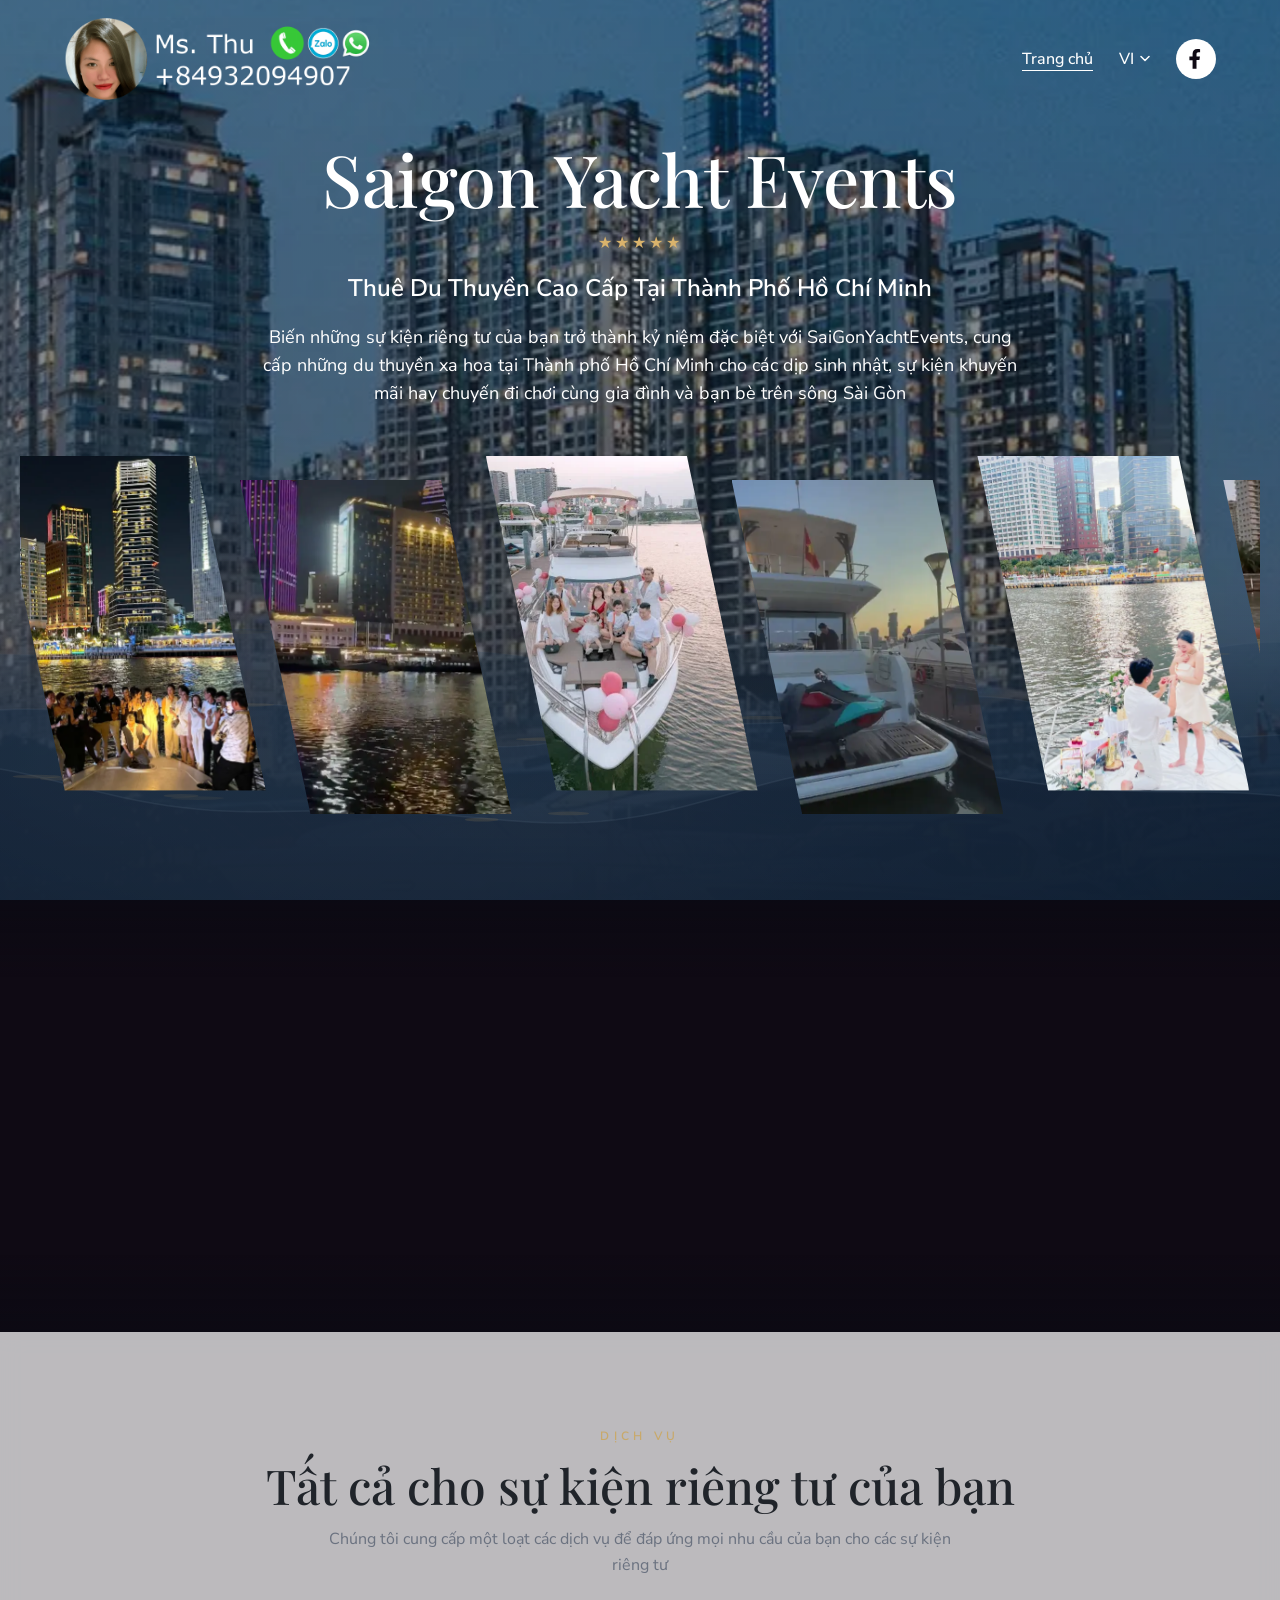
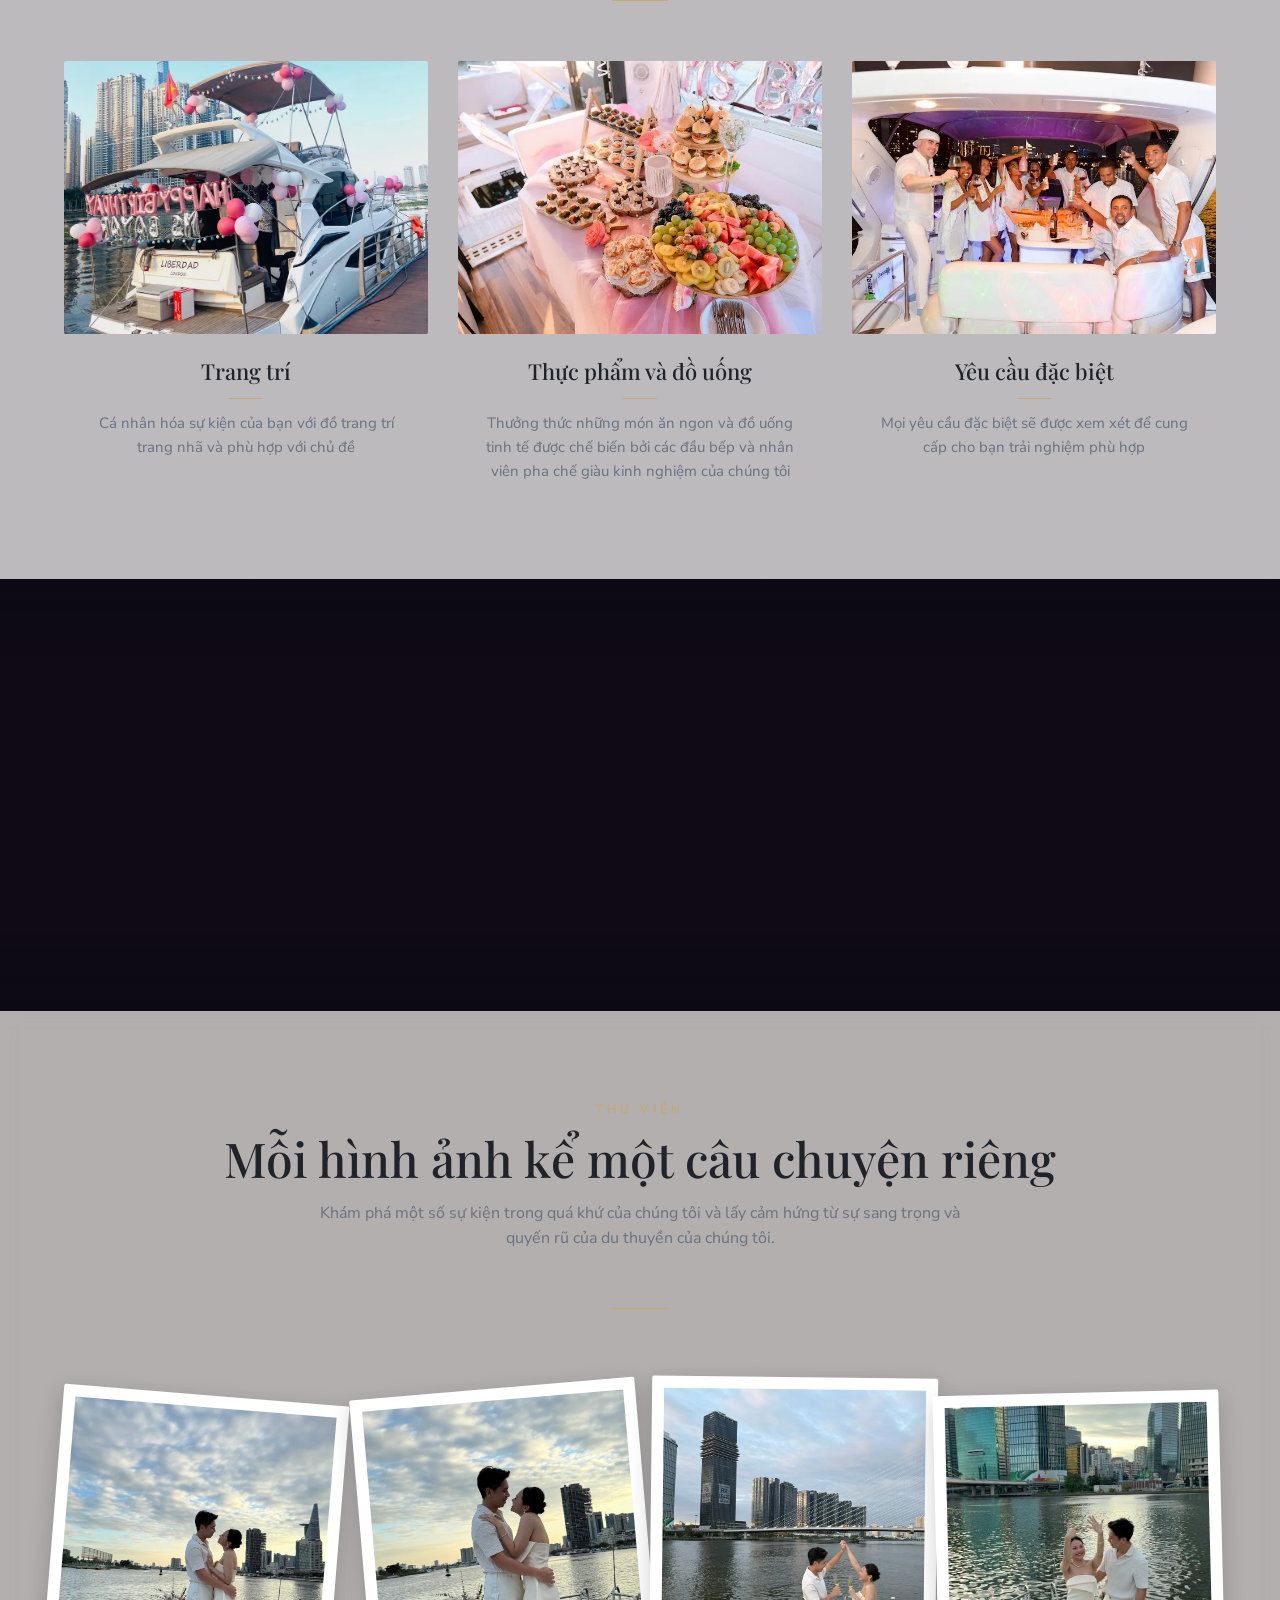
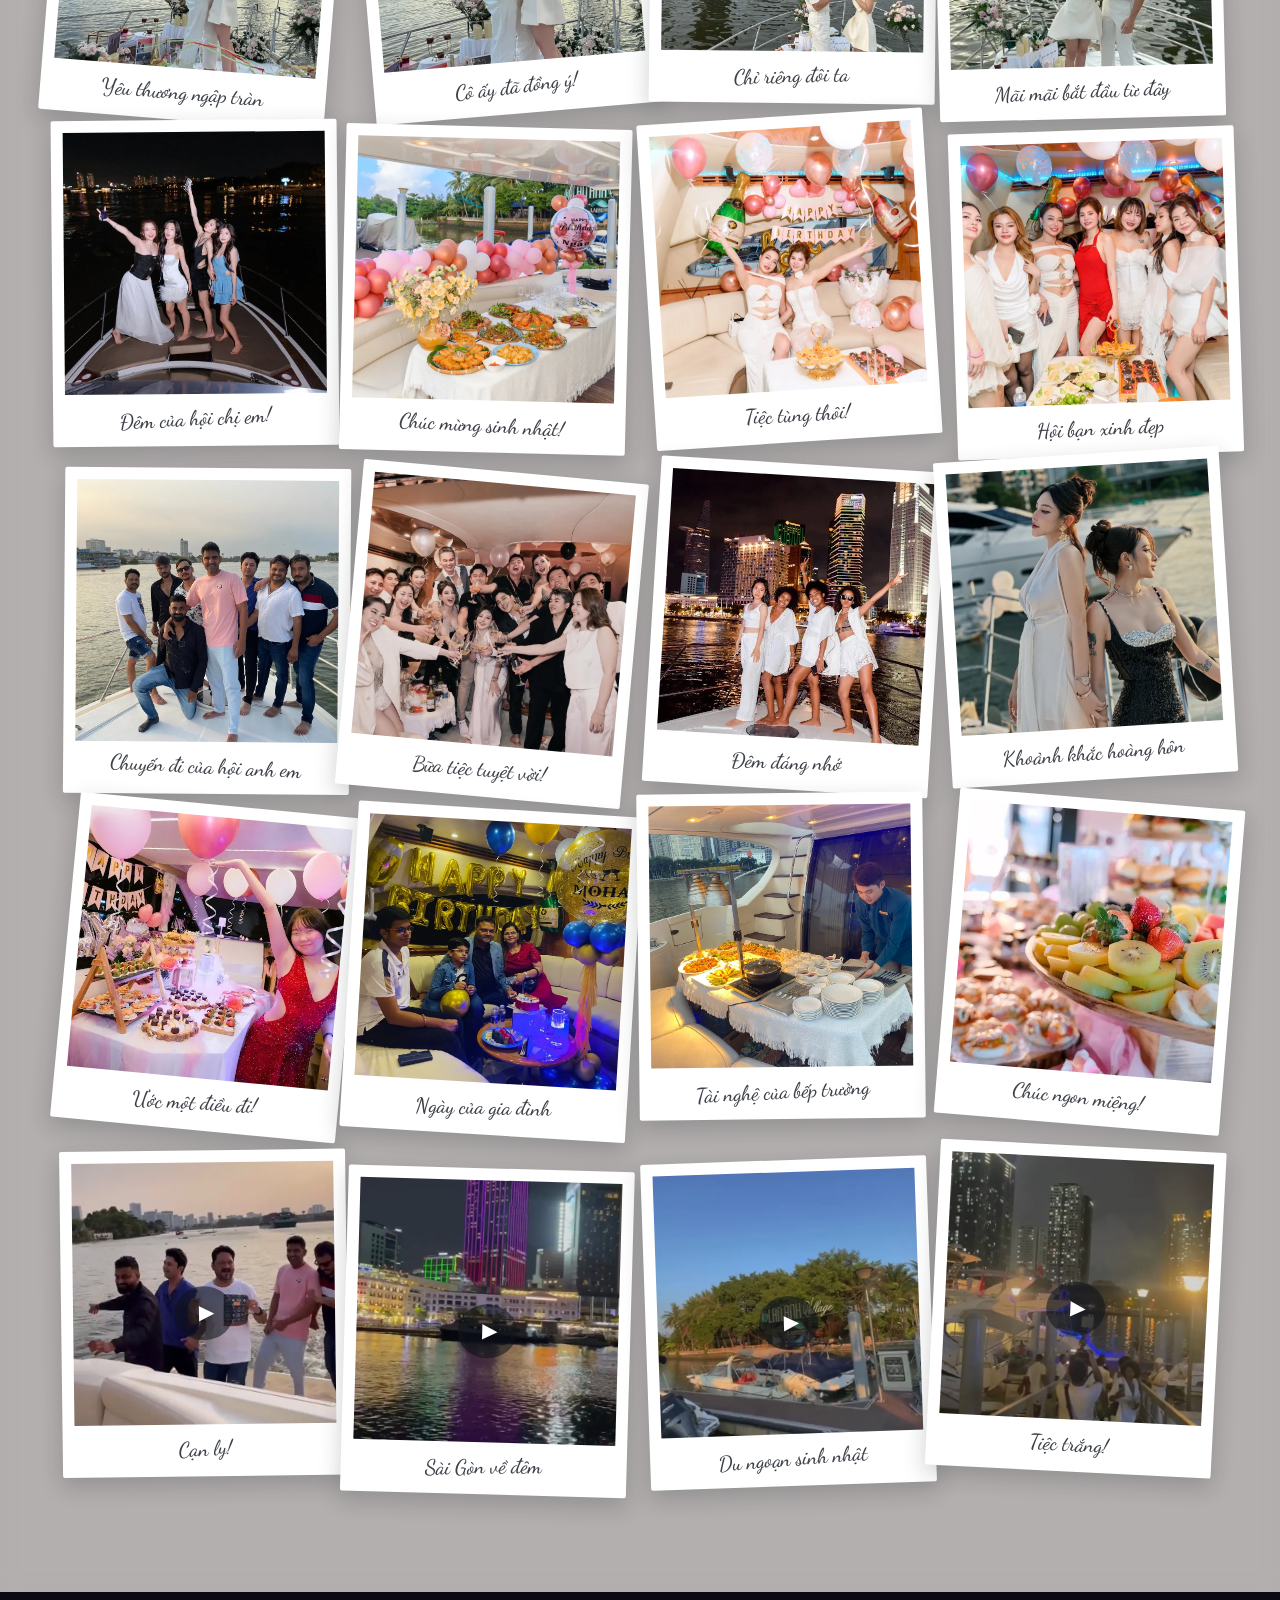
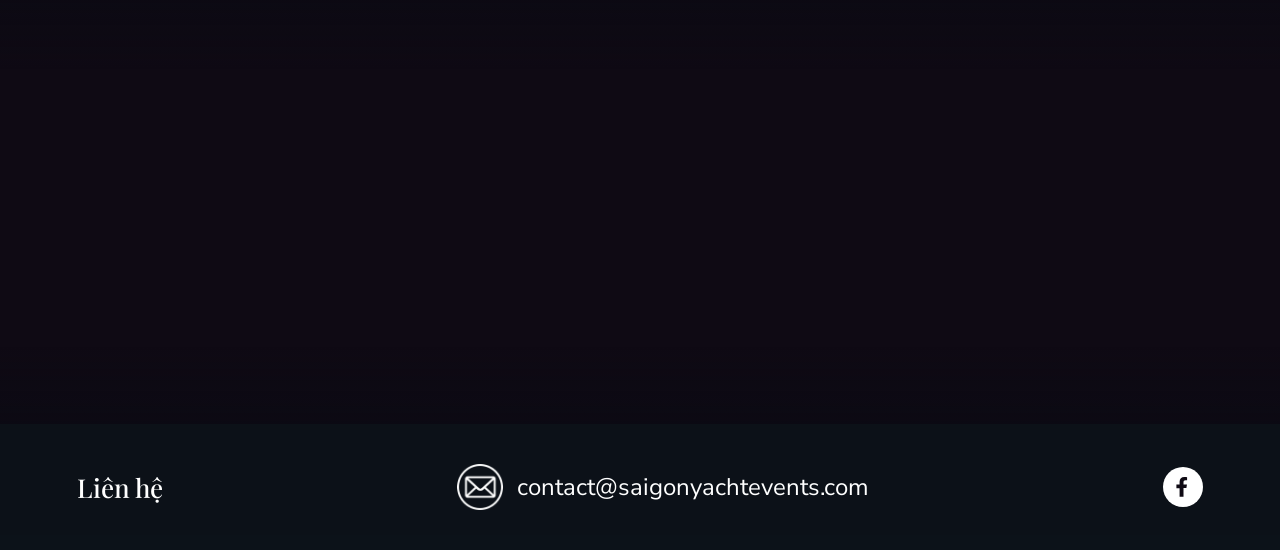
==== commit d4fdcd62: "style: sections Services/Galerie plus transparentes Desktop : .86/.84 → .72/.70 avec blur 12px ; tac" ====
--- a/vi.html
+++ b/vi.html
@@ -17,7 +17,7 @@
   <link rel="preconnect" href="https://fonts.gstatic.com" crossorigin />
   <!-- Dancing Script pour les légendes manuscrites : Caveat ne couvre pas les diacritiques vietnamiens -->
   <link href="https://fonts.googleapis.com/css2?family=Playfair+Display:ital,wght@0,400;0,500;0,600;1,400&family=Nunito+Sans:wght@300;400;600&family=Dancing+Script:wght@500;600&display=swap" rel="stylesheet" />
-  <link rel="stylesheet" href="css/style.css?v=3" />
+  <link rel="stylesheet" href="css/style.css?v=4" />
 </head>
 <body>
   <!-- fond animé fixe : skyline Ken Burns + eau canvas + nuit/étoiles pilotées au scroll -->
@@ -161,7 +161,7 @@
     };
     window.GALLERY_CAPTION_POOL = ['Kỷ niệm đẹp', 'Vui hết nấc', 'Một ngày tuyệt vời', 'Trên sông Sài Gòn'];
   </script>
-  <script src="assets/photos.js?v=3"></script>
-  <script src="assets/site.js?v=3"></script>
+  <script src="assets/photos.js?v=4"></script>
+  <script src="assets/site.js?v=4"></script>
 </body>
 </html>
--- a/css/style.css
+++ b/css/style.css
@@ -475,7 +475,7 @@
 /* ---------------- Services (style du proto3) ---------------- */
 /* verre translucide : le fond animé se devine derrière */
 .services {
-  background: rgba(255, 255, 255, .92);
+  background: rgba(255, 255, 255, .84);
   color: var(--proto-ink);
   padding: 96px 5vw;
   text-align: center;
@@ -586,7 +586,7 @@
 
 /* ---------------- Gallery ---------------- */
 .gallery {
-  background: rgba(248, 245, 239, .9); /* beige très clair translucide */
+  background: rgba(248, 245, 239, .82); /* beige très clair translucide */
   padding: 90px 20px 100px;
   text-align: center;
 }
@@ -594,14 +594,14 @@
    au-dessus d'un canvas animé = coûteux sur iPad/mobile) */
 @media (hover: hover) and (pointer: fine) {
   .services {
-    background: rgba(255, 255, 255, .86);
-    -webkit-backdrop-filter: blur(10px);
-    backdrop-filter: blur(10px);
+    background: rgba(255, 255, 255, .72);
+    -webkit-backdrop-filter: blur(12px);
+    backdrop-filter: blur(12px);
   }
   .gallery {
-    background: rgba(248, 245, 239, .84);
-    -webkit-backdrop-filter: blur(10px);
-    backdrop-filter: blur(10px);
+    background: rgba(248, 245, 239, .70);
+    -webkit-backdrop-filter: blur(12px);
+    backdrop-filter: blur(12px);
   }
 }
 /* lightbox ouverte : on retire le blur des sections, sinon .gallery devient
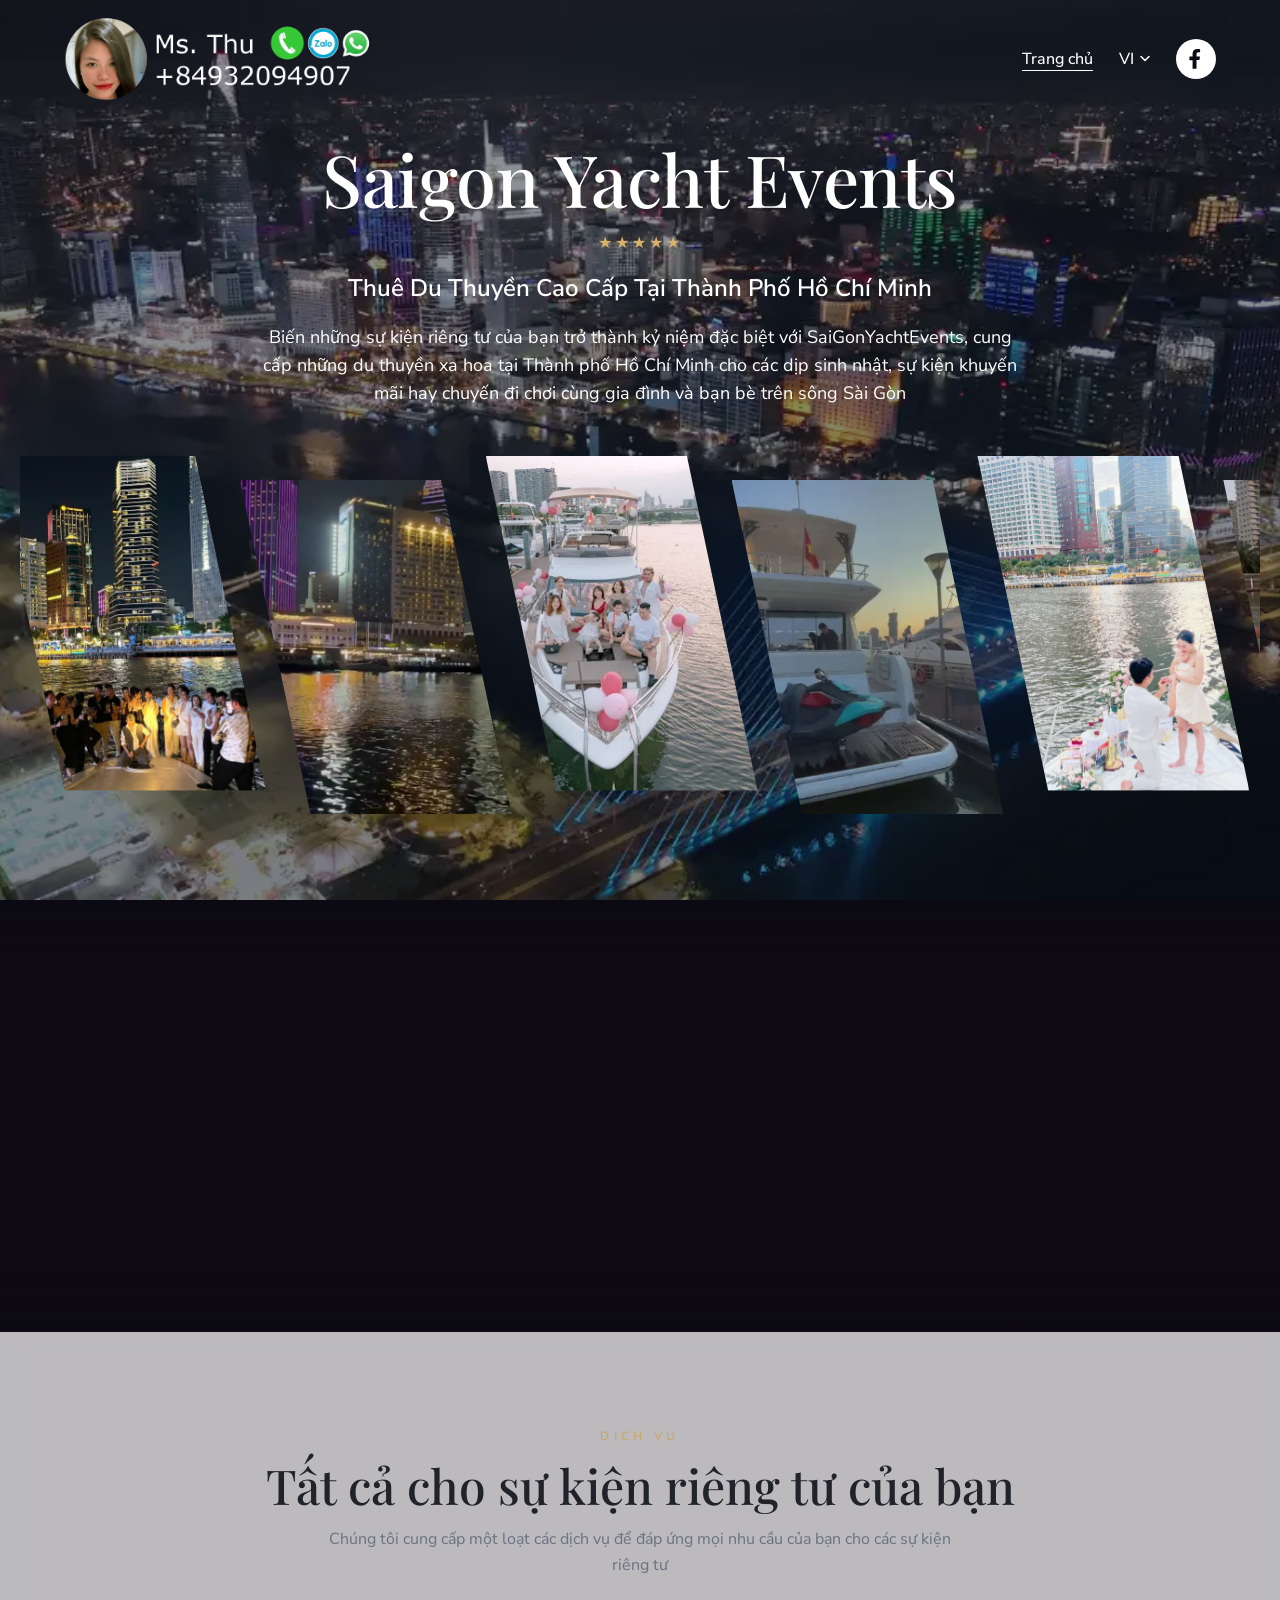
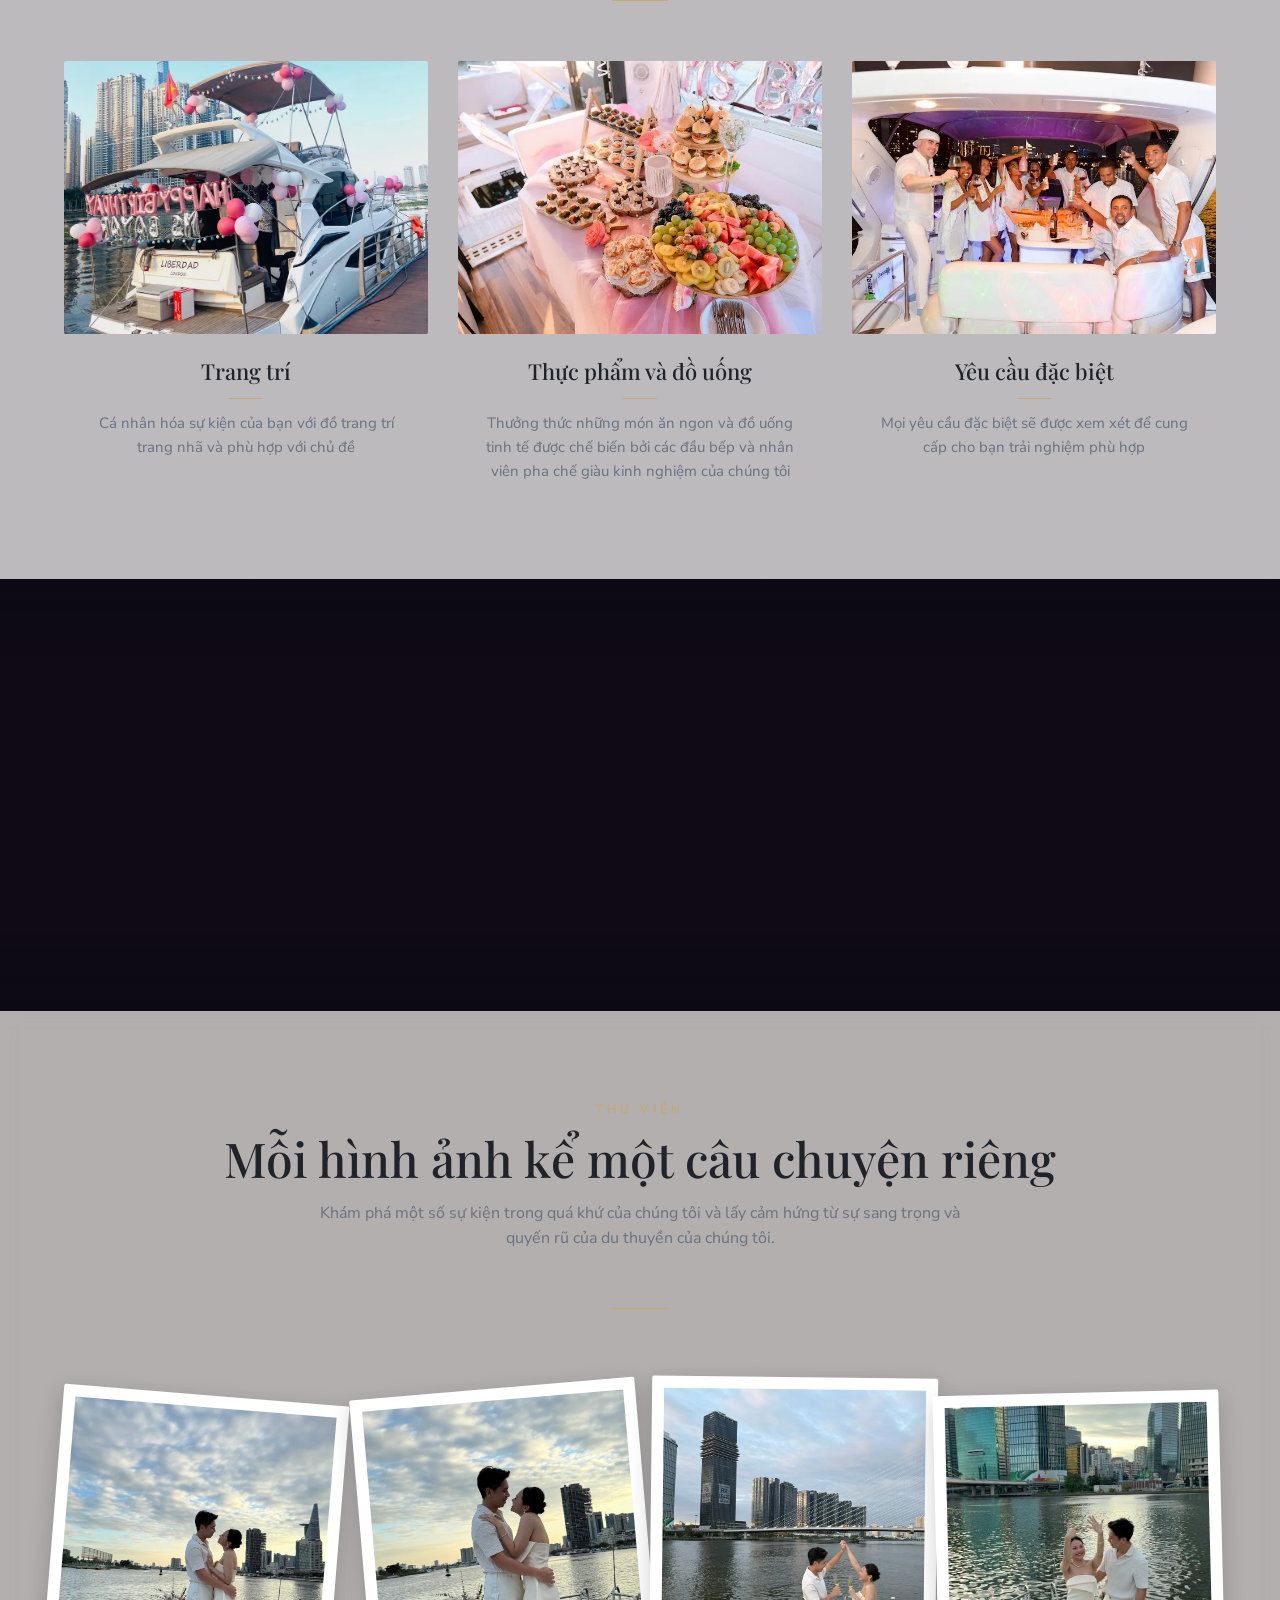
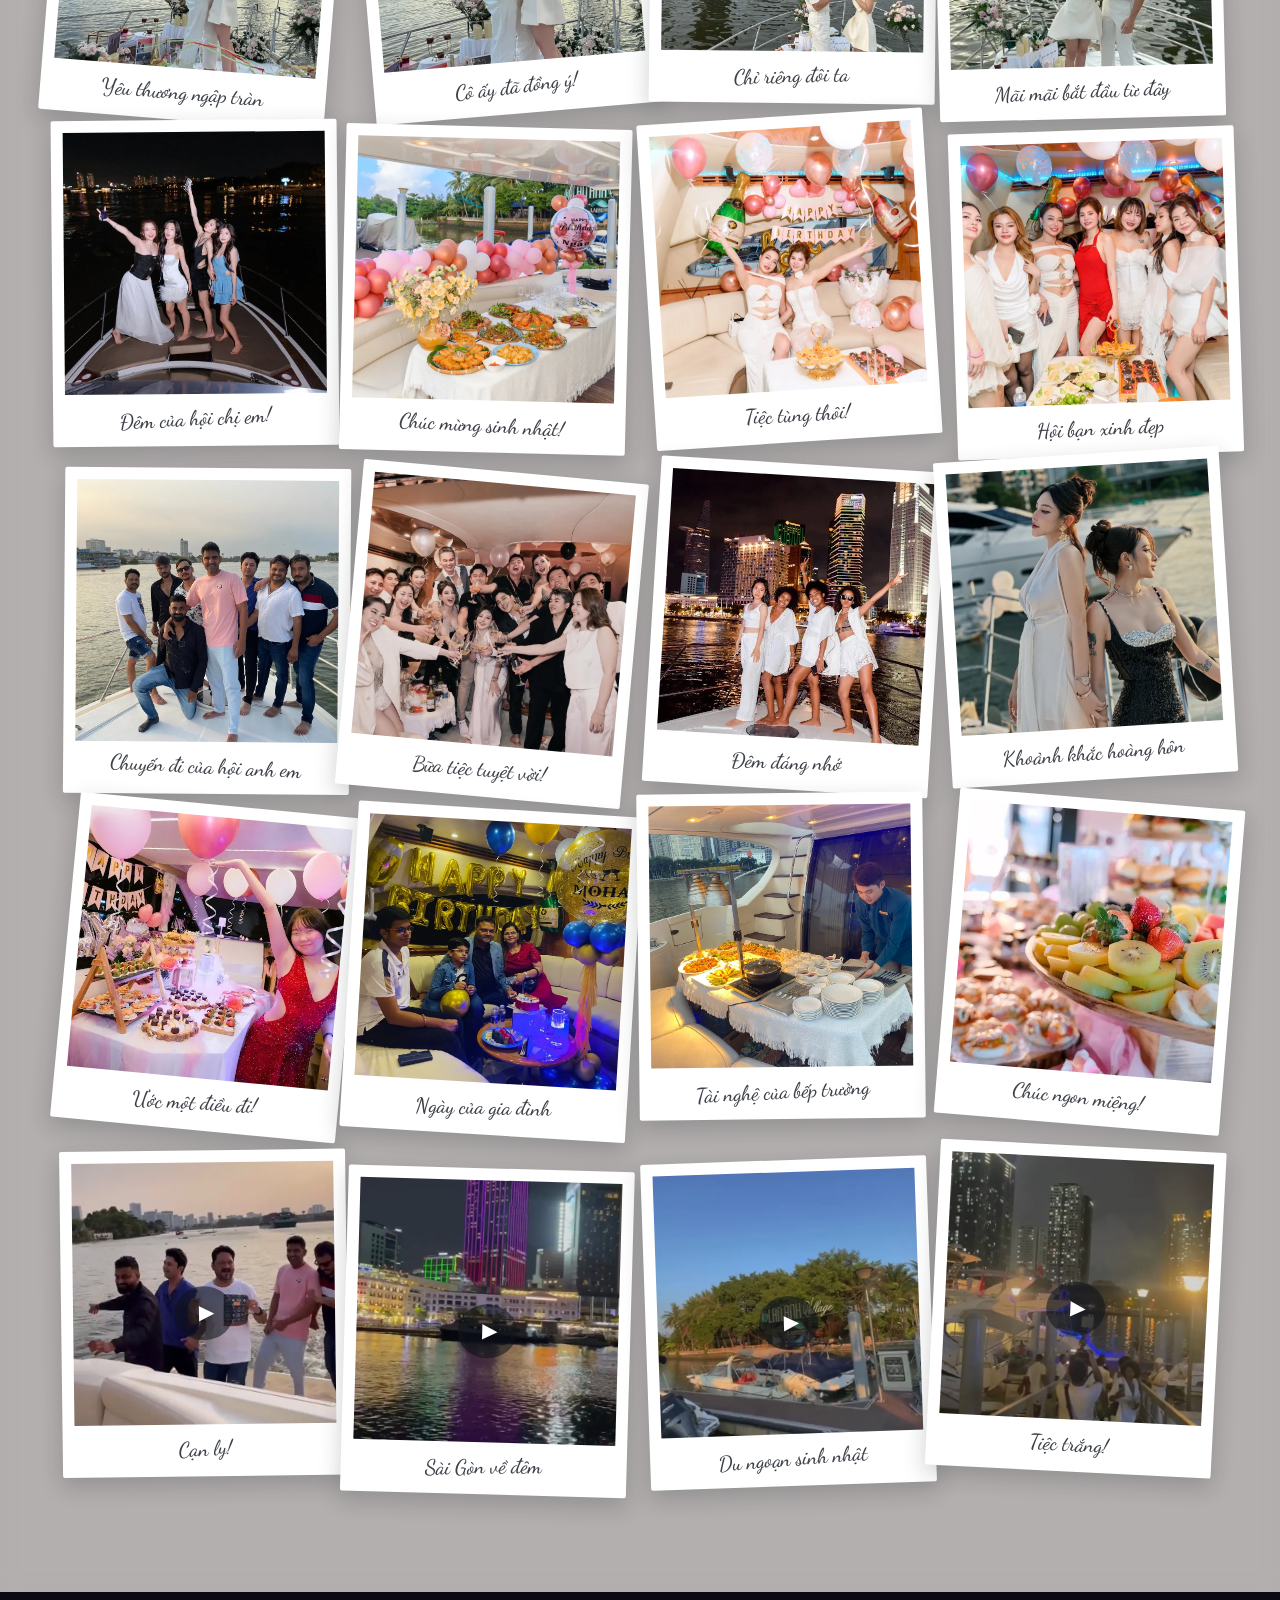
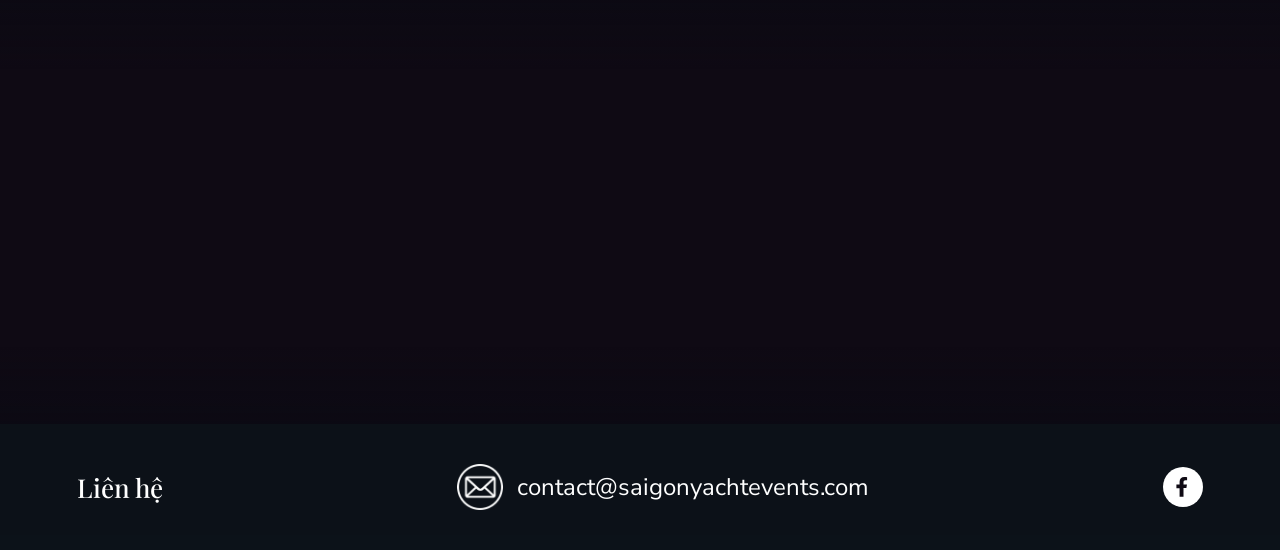
==== commit d1200cc0: "feat: fond vidéo drone piloté par le scroll (scrubbing Pexels) - Remplace la skyline statique + eau " ====
--- a/vi.html
+++ b/vi.html
@@ -17,14 +17,12 @@
   <link rel="preconnect" href="https://fonts.gstatic.com" crossorigin />
   <!-- Dancing Script pour les légendes manuscrites : Caveat ne couvre pas les diacritiques vietnamiens -->
   <link href="https://fonts.googleapis.com/css2?family=Playfair+Display:ital,wght@0,400;0,500;0,600;1,400&family=Nunito+Sans:wght@300;400;600&family=Dancing+Script:wght@500;600&display=swap" rel="stylesheet" />
-  <link rel="stylesheet" href="css/style.css?v=4" />
+  <link rel="stylesheet" href="css/style.css?v=5" />
 </head>
 <body>
-  <!-- fond animé fixe : skyline Ken Burns + eau canvas + nuit/étoiles pilotées au scroll -->
+  <!-- fond animé fixe : vol de drone nocturne (séquence d'images) piloté par le scroll + nuit/étoiles -->
   <div class="hero-bg" aria-hidden="true">
-    <div class="bg-img"></div>
-    <div class="bg-water"><canvas id="water"></canvas></div>
-    <div class="bg-mist"></div>
+    <canvas class="bg-cam"></canvas>
     <div class="bg-night"></div>
     <div class="bg-stars"></div>
   </div>
@@ -161,7 +159,7 @@
     };
     window.GALLERY_CAPTION_POOL = ['Kỷ niệm đẹp', 'Vui hết nấc', 'Một ngày tuyệt vời', 'Trên sông Sài Gòn'];
   </script>
-  <script src="assets/photos.js?v=4"></script>
-  <script src="assets/site.js?v=4"></script>
+  <script src="assets/photos.js?v=5"></script>
+  <script src="assets/site.js?v=5"></script>
 </body>
 </html>
--- a/css/style.css
+++ b/css/style.css
@@ -257,18 +257,18 @@
 /* ---------------- Fond animé fixe (tout le site) ----------------
    Pile de couches en position:fixed (composité navigateur, pas de
    background-attachment: fixed — bogué/zoomé sur iOS) :
-     .bg-img    la skyline, zoom lent Ken Burns (transform sur l'élément)
-     .bg-water  canvas 2D : vagues + reflets dorés (rendu dans site.js)
-     .bg-night  teinte bleu nuit, opacité 0→.6 pilotée par le scroll (JS)
-     .bg-stars  étoiles CSS, apparaissent après ~30 % de scroll (JS)
+     .bg-cam    canvas : vol de drone nocturne (assets/img/flycam), l'index
+                de frame est piloté par le scroll (scrubbing, site.js)
+     .bg-night  assombrissement léger piloté par le scroll (JS)
+     .bg-stars  étoiles CSS, apparaissent en « altitude » (JS)
    Visible à travers le hero (transparent) et deviné derrière les
    sections translucides « verre ». L'ordre DOM fait le z-ordering. */
 .hero-bg {
   position: fixed;
   inset: 0;
   z-index: -1;
-  overflow: hidden; /* clippe le scale du Ken Burns — pas ancêtre du header, sans danger iOS */
-  background: #0a1220;
+  overflow: hidden;
+  background: #0a1220 url("../assets/img/hero-bg.webp") center/cover no-repeat; /* poster avant la 1re frame */
 }
 /* voile sombre statique (l'ancien dégradé), au-dessus de l'image scalée */
 .hero-bg::after {
@@ -277,29 +277,15 @@
   inset: 0;
   background: linear-gradient(180deg, rgba(10,20,35,.45) 0%, rgba(10,18,30,.55) 100%);
 }
-/* couche caméra : surdimensionnée (±15 %) pour que le vol (translate/scale
-   pilotés en JS) ne découvre jamais les bords */
-.bg-img {
-  position: absolute;
-  inset: -15%;
-  background: url("../assets/img/hero-bg.webp") center/cover no-repeat;
-  will-change: transform;
-}
-/* brume au ras de l'eau, dérive lente ; dissipée en altitude (opacité JS) */
-.bg-mist {
-  position: absolute;
-  inset: -10% -25%;
-  opacity: .5;
-  background:
-    radial-gradient(60% 45% at 22% 78%, rgba(190,205,225,.30), transparent 70%),
-    radial-gradient(50% 40% at 68% 70%, rgba(170,190,215,.22), transparent 70%),
-    radial-gradient(70% 50% at 45% 88%, rgba(200,214,232,.26), transparent 72%);
-  animation: mistDrift 26s ease-in-out infinite alternate;
-  will-change: transform;
-}
-@keyframes mistDrift {
-  from { transform: translateX(-3%); }
-  to   { transform: translateX(3%); }
+/* canvas du vol de drone : la séquence d'images (assets/img/flycam) y est
+   dessinée en cover, l'index de frame étant piloté par le scroll (site.js).
+   En attendant la 1re frame, le fond affiche la photo skyline (poster). */
+.bg-cam {
+  position: absolute;
+  inset: 0;
+  width: 100%;
+  height: 100%;
+  display: block;
 }
 .bg-night {
   position: absolute;
@@ -321,18 +307,6 @@
     radial-gradient(1.2px 1.2px at 300px 60px, rgba(220,230,255,.75), transparent 55%);
   background-size: 220px 170px, 320px 250px, 260px 210px, 290px 230px, 350px 270px;
 }
-/* eau : bande basse fondue dans la skyline par un mask dégradé */
-.bg-water {
-  position: absolute;
-  left: 0;
-  right: 0;
-  bottom: 0;
-  height: 38vh;
-  -webkit-mask-image: linear-gradient(to bottom, transparent, #000 45%);
-  mask-image: linear-gradient(to bottom, transparent, #000 45%);
-}
-.bg-water canvas { width: 100%; height: 100%; display: block; }
-
 /* fenêtres sur le fond animé entre les sections : la caméra en vol s'y
    révèle en plein écran pendant le scroll */
 .bg-window {
@@ -432,7 +406,6 @@
     opacity: 1;
   }
   .light { animation: none; display: none; }
-  .bg-mist { animation: none; } /* la caméra reste pilotée par le scroll (geste utilisateur) */
 }
 
 /* hero collage — carrousel lent de cadres penchés (photos et clips vidéo)
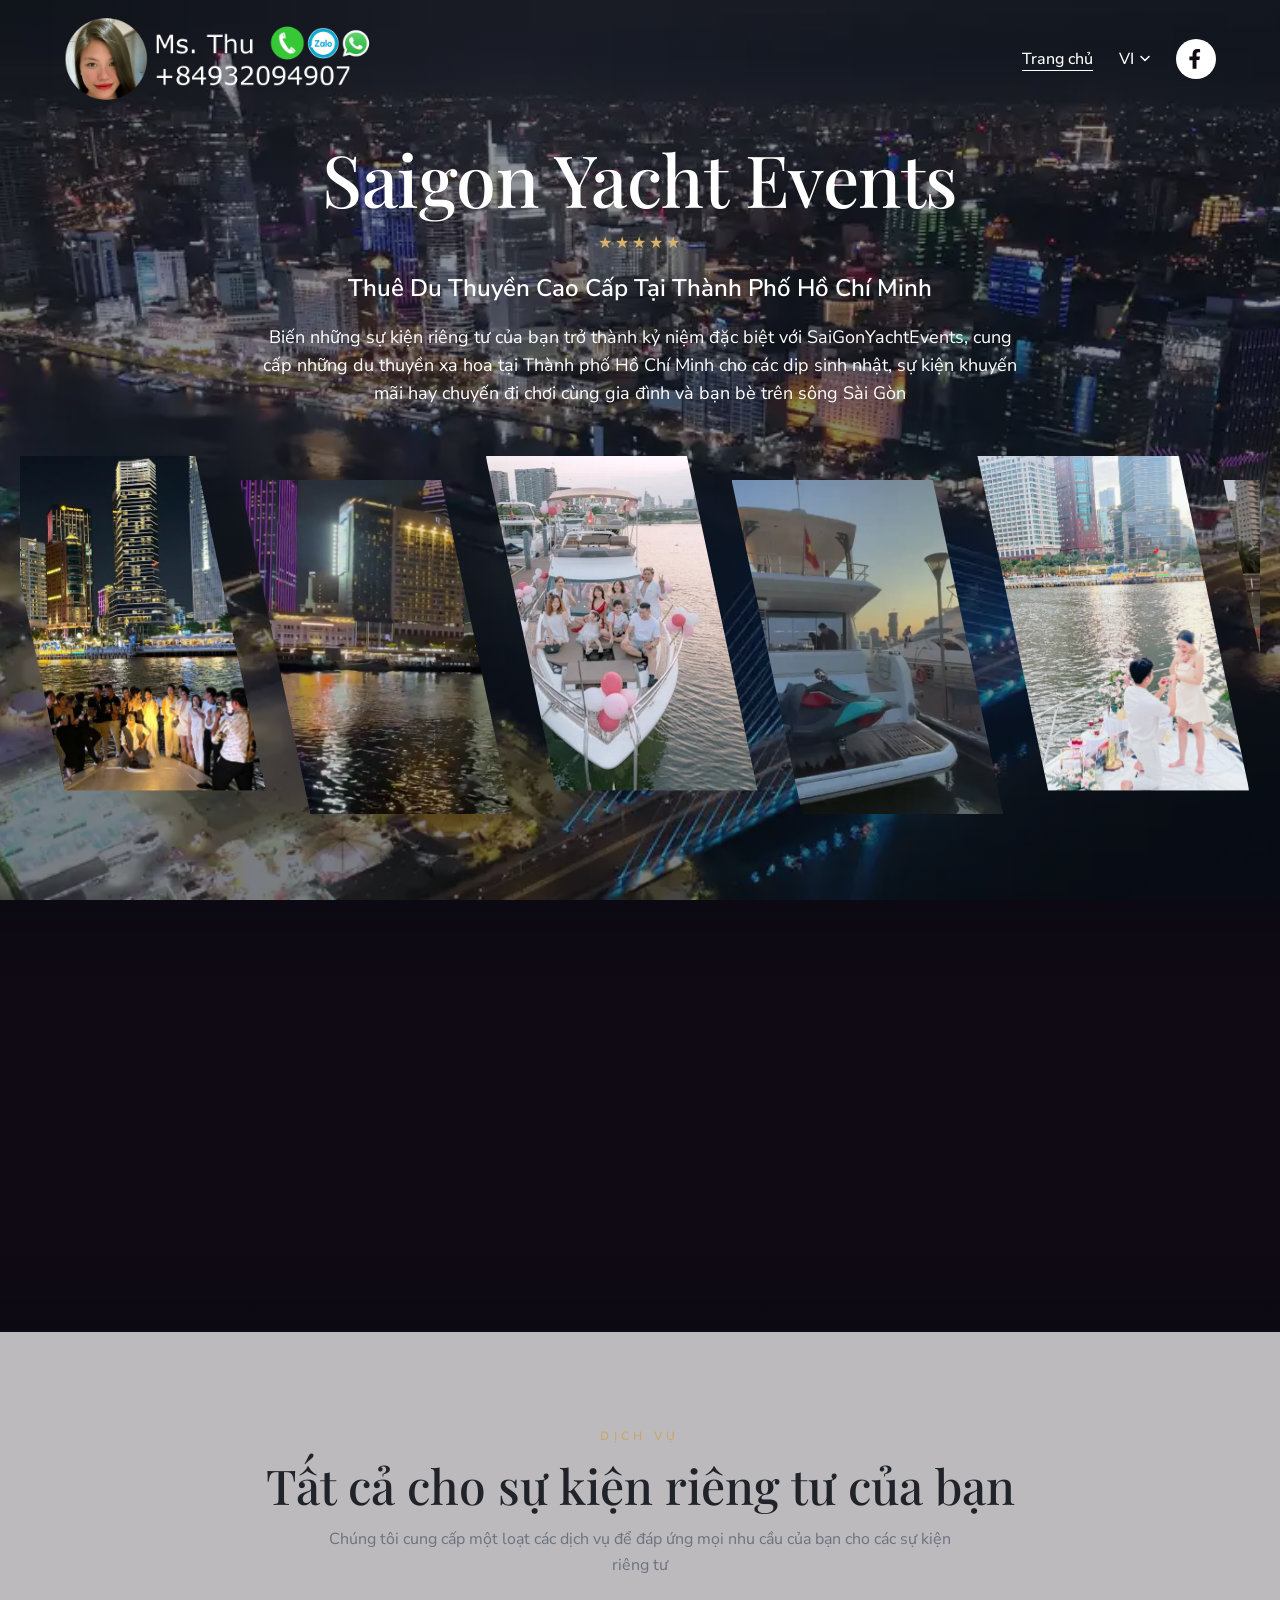
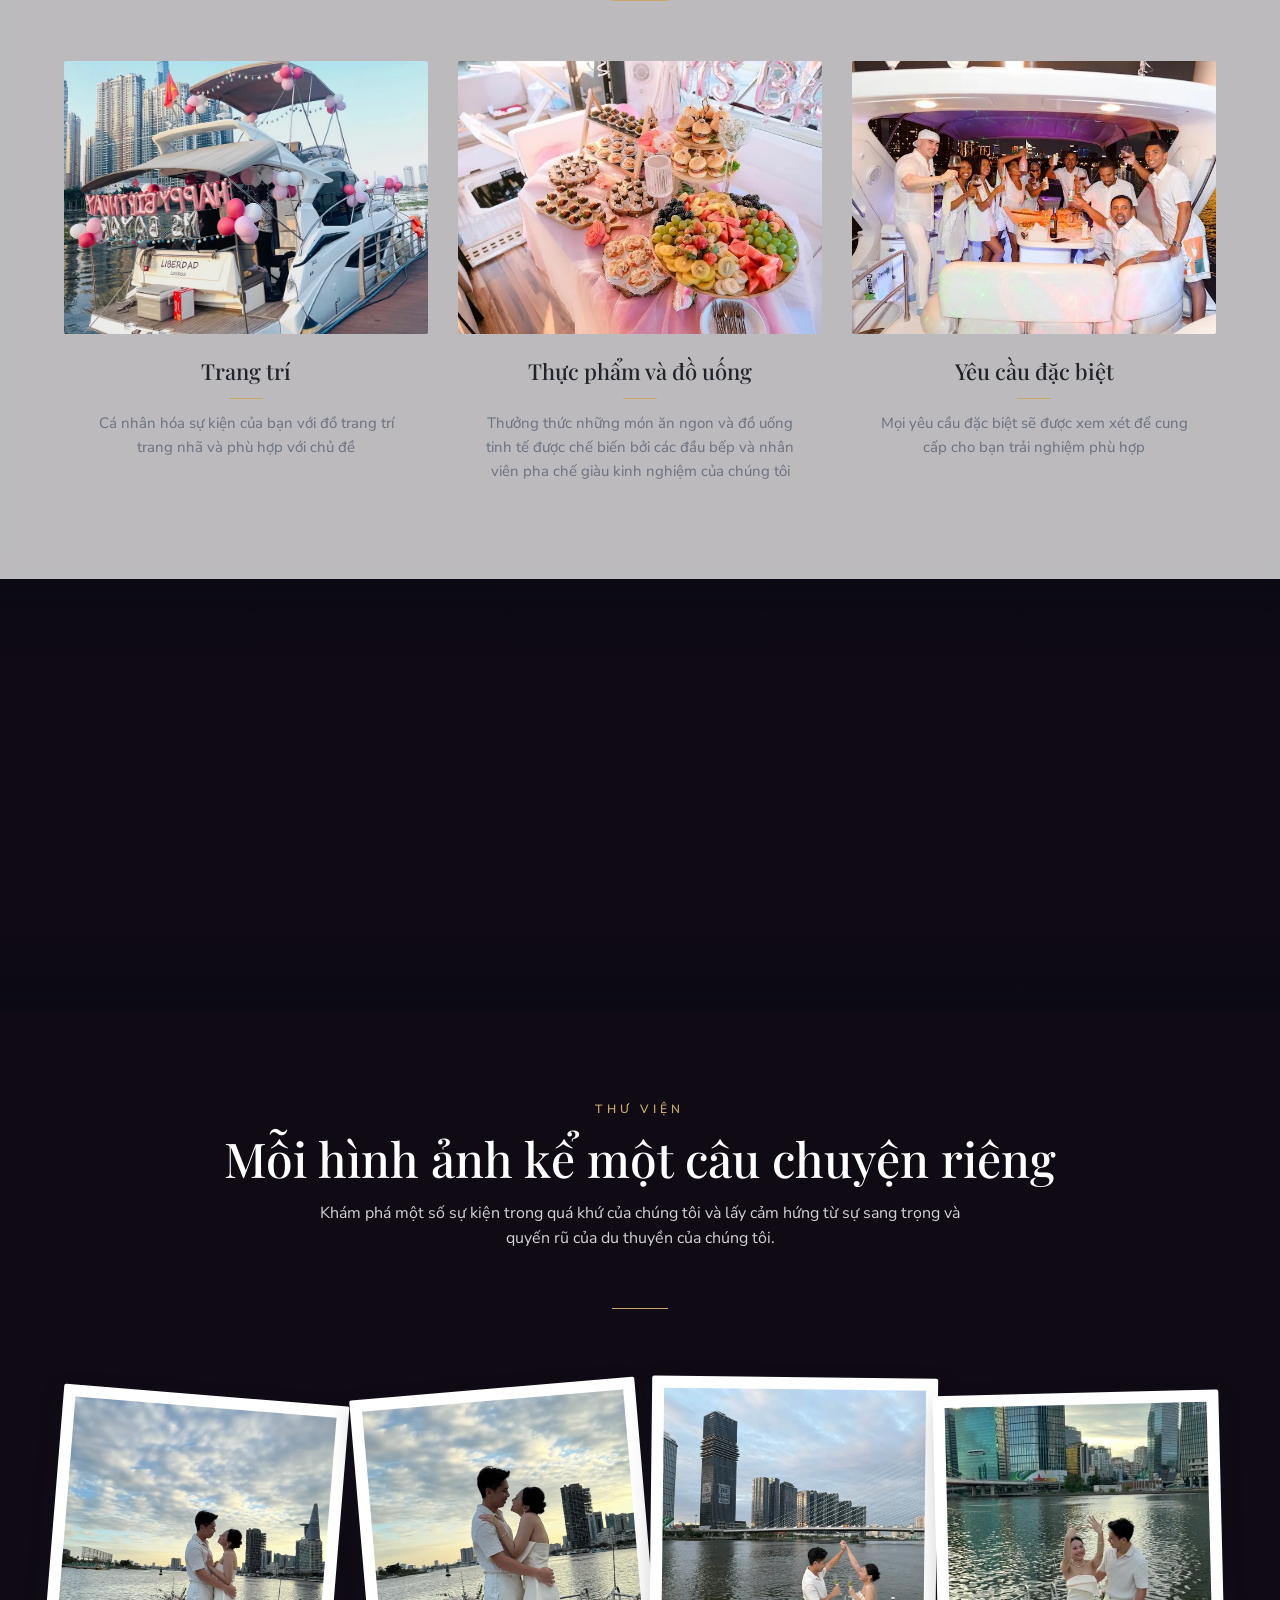
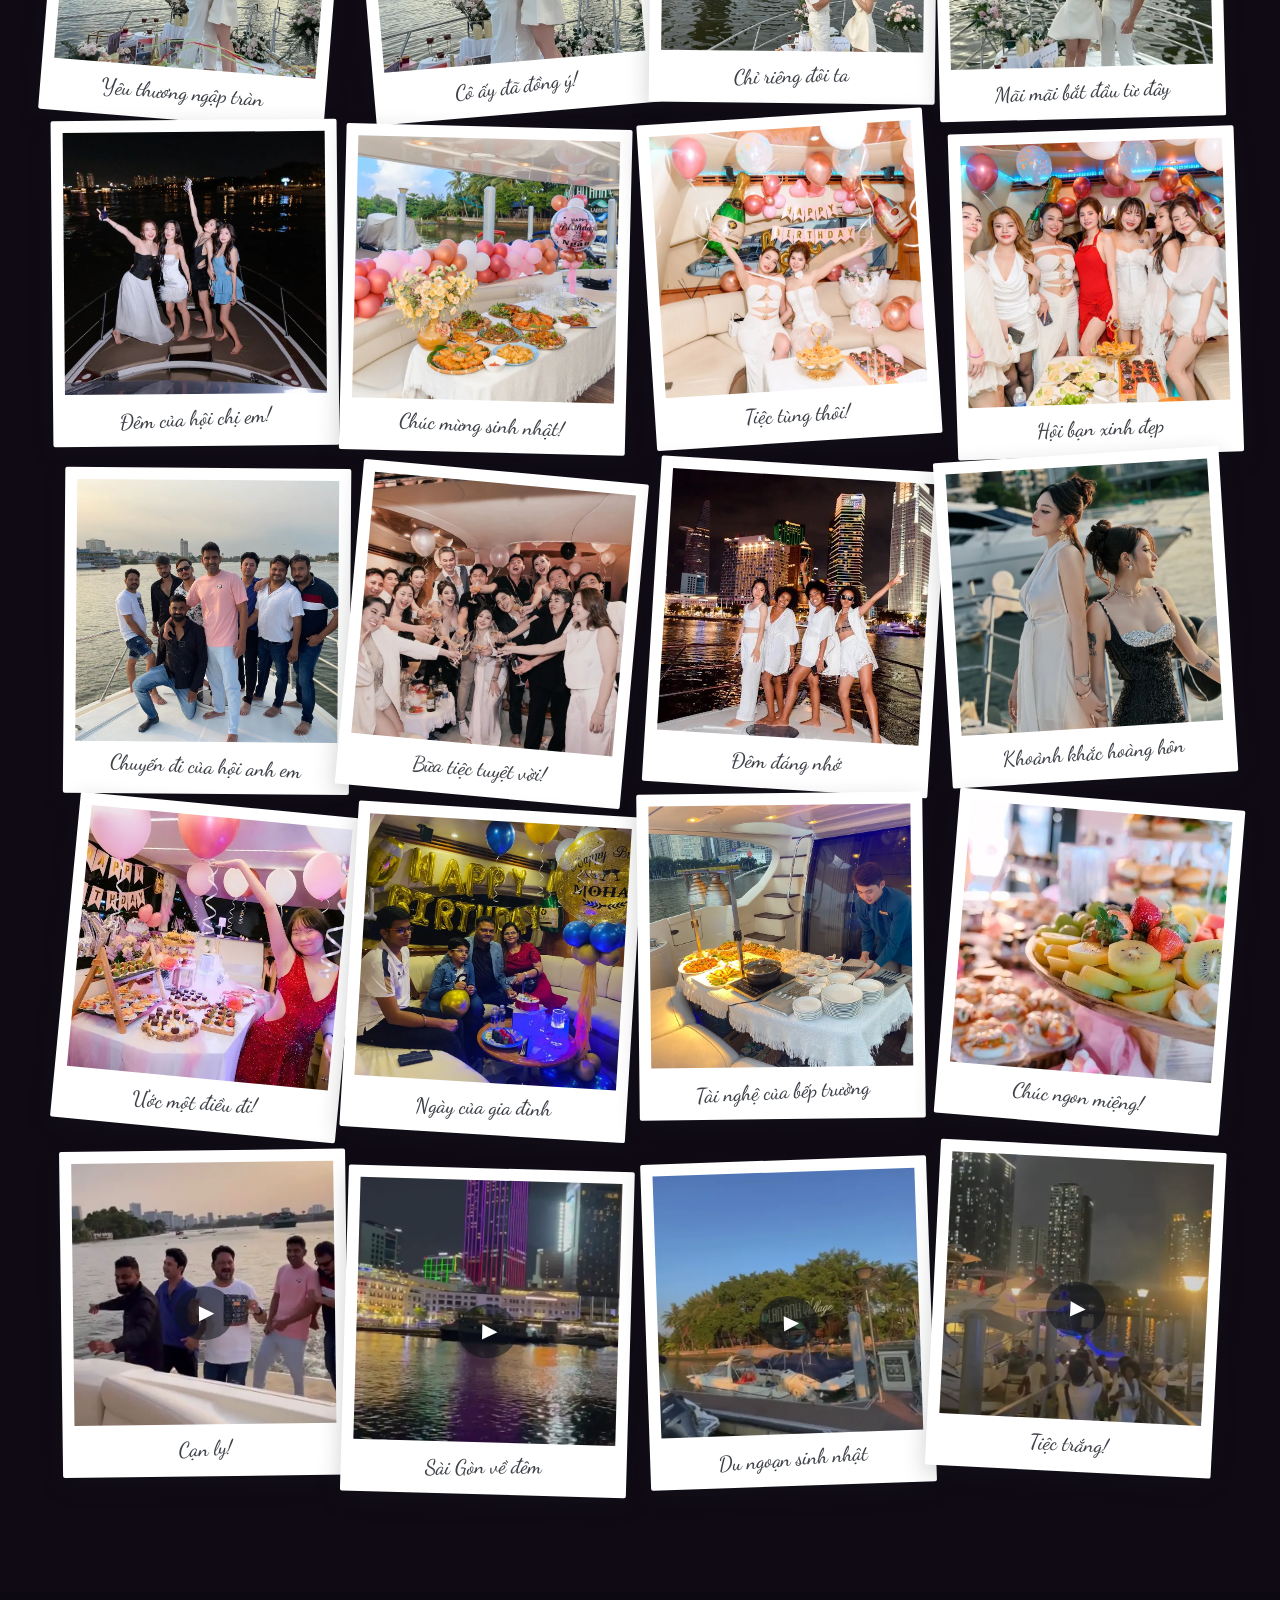
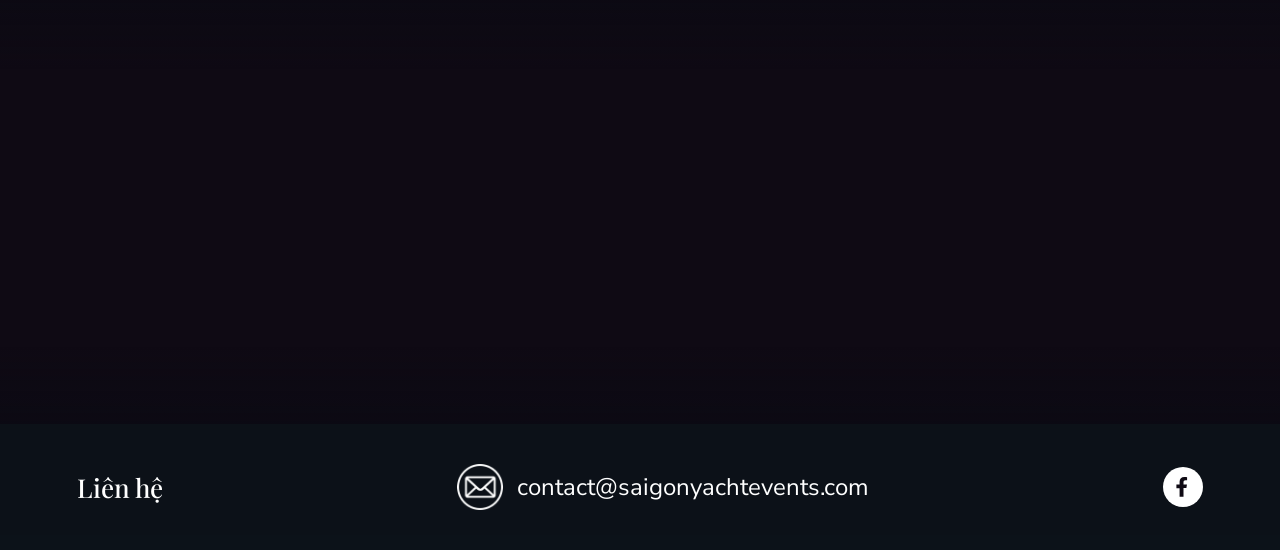
==== commit 693cc565: "style: galerie totalement transparente sur le vol de drone - Fond de la galerie supprimé (comme le h" ====
--- a/vi.html
+++ b/vi.html
@@ -17,7 +17,7 @@
   <link rel="preconnect" href="https://fonts.gstatic.com" crossorigin />
   <!-- Dancing Script pour les légendes manuscrites : Caveat ne couvre pas les diacritiques vietnamiens -->
   <link href="https://fonts.googleapis.com/css2?family=Playfair+Display:ital,wght@0,400;0,500;0,600;1,400&family=Nunito+Sans:wght@300;400;600&family=Dancing+Script:wght@500;600&display=swap" rel="stylesheet" />
-  <link rel="stylesheet" href="css/style.css?v=5" />
+  <link rel="stylesheet" href="css/style.css?v=6" />
 </head>
 <body>
   <!-- fond animé fixe : vol de drone nocturne (séquence d'images) piloté par le scroll + nuit/étoiles -->
@@ -159,7 +159,7 @@
     };
     window.GALLERY_CAPTION_POOL = ['Kỷ niệm đẹp', 'Vui hết nấc', 'Một ngày tuyệt vời', 'Trên sông Sài Gòn'];
   </script>
-  <script src="assets/photos.js?v=5"></script>
-  <script src="assets/site.js?v=5"></script>
+  <script src="assets/photos.js?v=6"></script>
+  <script src="assets/site.js?v=6"></script>
 </body>
 </html>
--- a/css/style.css
+++ b/css/style.css
@@ -559,10 +559,12 @@
 
 /* ---------------- Gallery ---------------- */
 .gallery {
-  background: rgba(248, 245, 239, .82); /* beige très clair translucide */
+  background: transparent; /* le vol de drone passe en plein derrière */
   padding: 90px 20px 100px;
   text-align: center;
 }
+.gallery .section-title { color: #fff; }
+.gallery .section-intro { color: rgba(255, 255, 255, .82); }
 /* blur « verre dépoli » sur desktop uniquement (grands backdrop-filter
    au-dessus d'un canvas animé = coûteux sur iPad/mobile) */
 @media (hover: hover) and (pointer: fine) {
@@ -571,22 +573,15 @@
     -webkit-backdrop-filter: blur(12px);
     backdrop-filter: blur(12px);
   }
-  .gallery {
-    background: rgba(248, 245, 239, .70);
-    -webkit-backdrop-filter: blur(12px);
-    backdrop-filter: blur(12px);
-  }
 }
 /* lightbox ouverte : on retire le blur des sections, sinon .gallery devient
    un stacking context et les polaroids volants (z 90) passeraient SOUS le
    voile .lb-backdrop (z 80) — la classe est posée par site.js */
-body.lb-open .services,
-body.lb-open .gallery {
+body.lb-open .services {
   -webkit-backdrop-filter: none;
   backdrop-filter: none;
 }
-.gallery .section-title { color: var(--proto-ink); }
-.gallery .section-intro { color: var(--proto-grey); margin-bottom: 56px; }
+.gallery .section-intro { margin-bottom: 56px; }
 /* ---- galerie façon mur de polaroids ---- */
 .grid {
   display: grid;
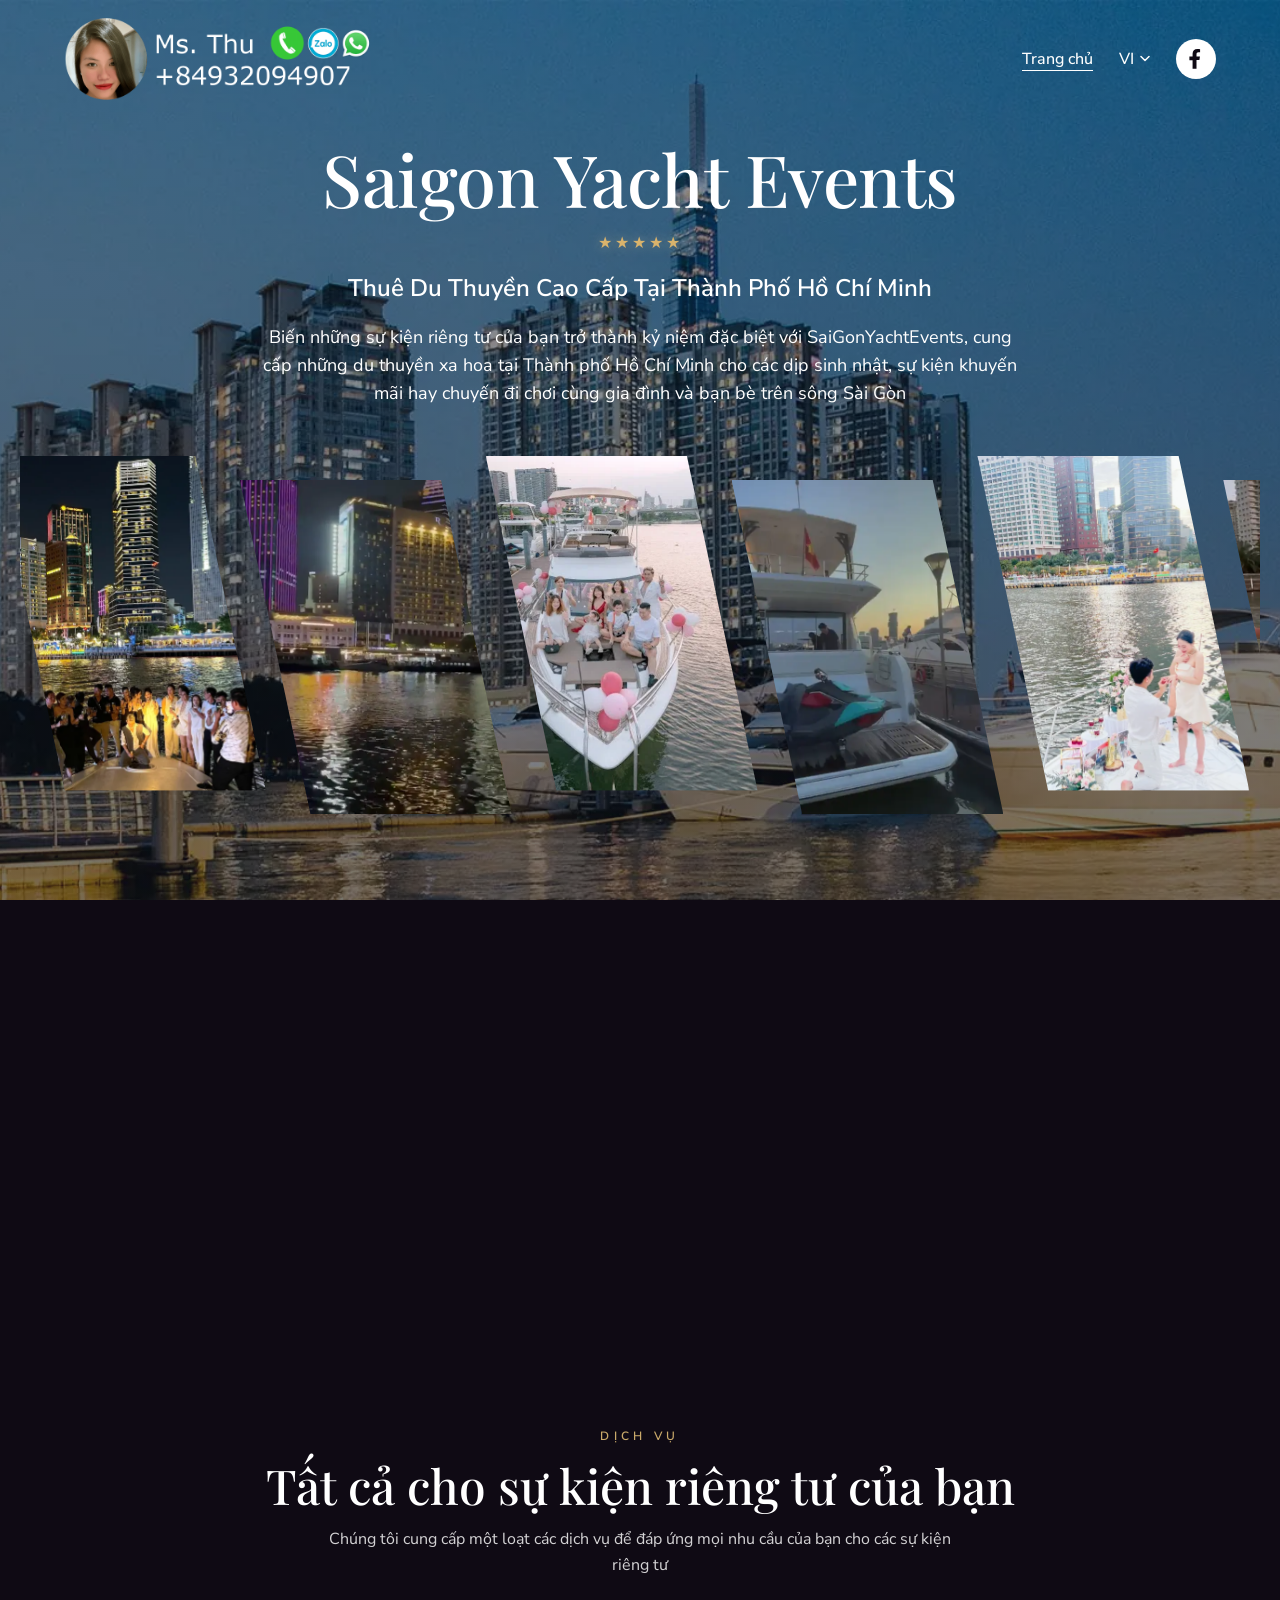
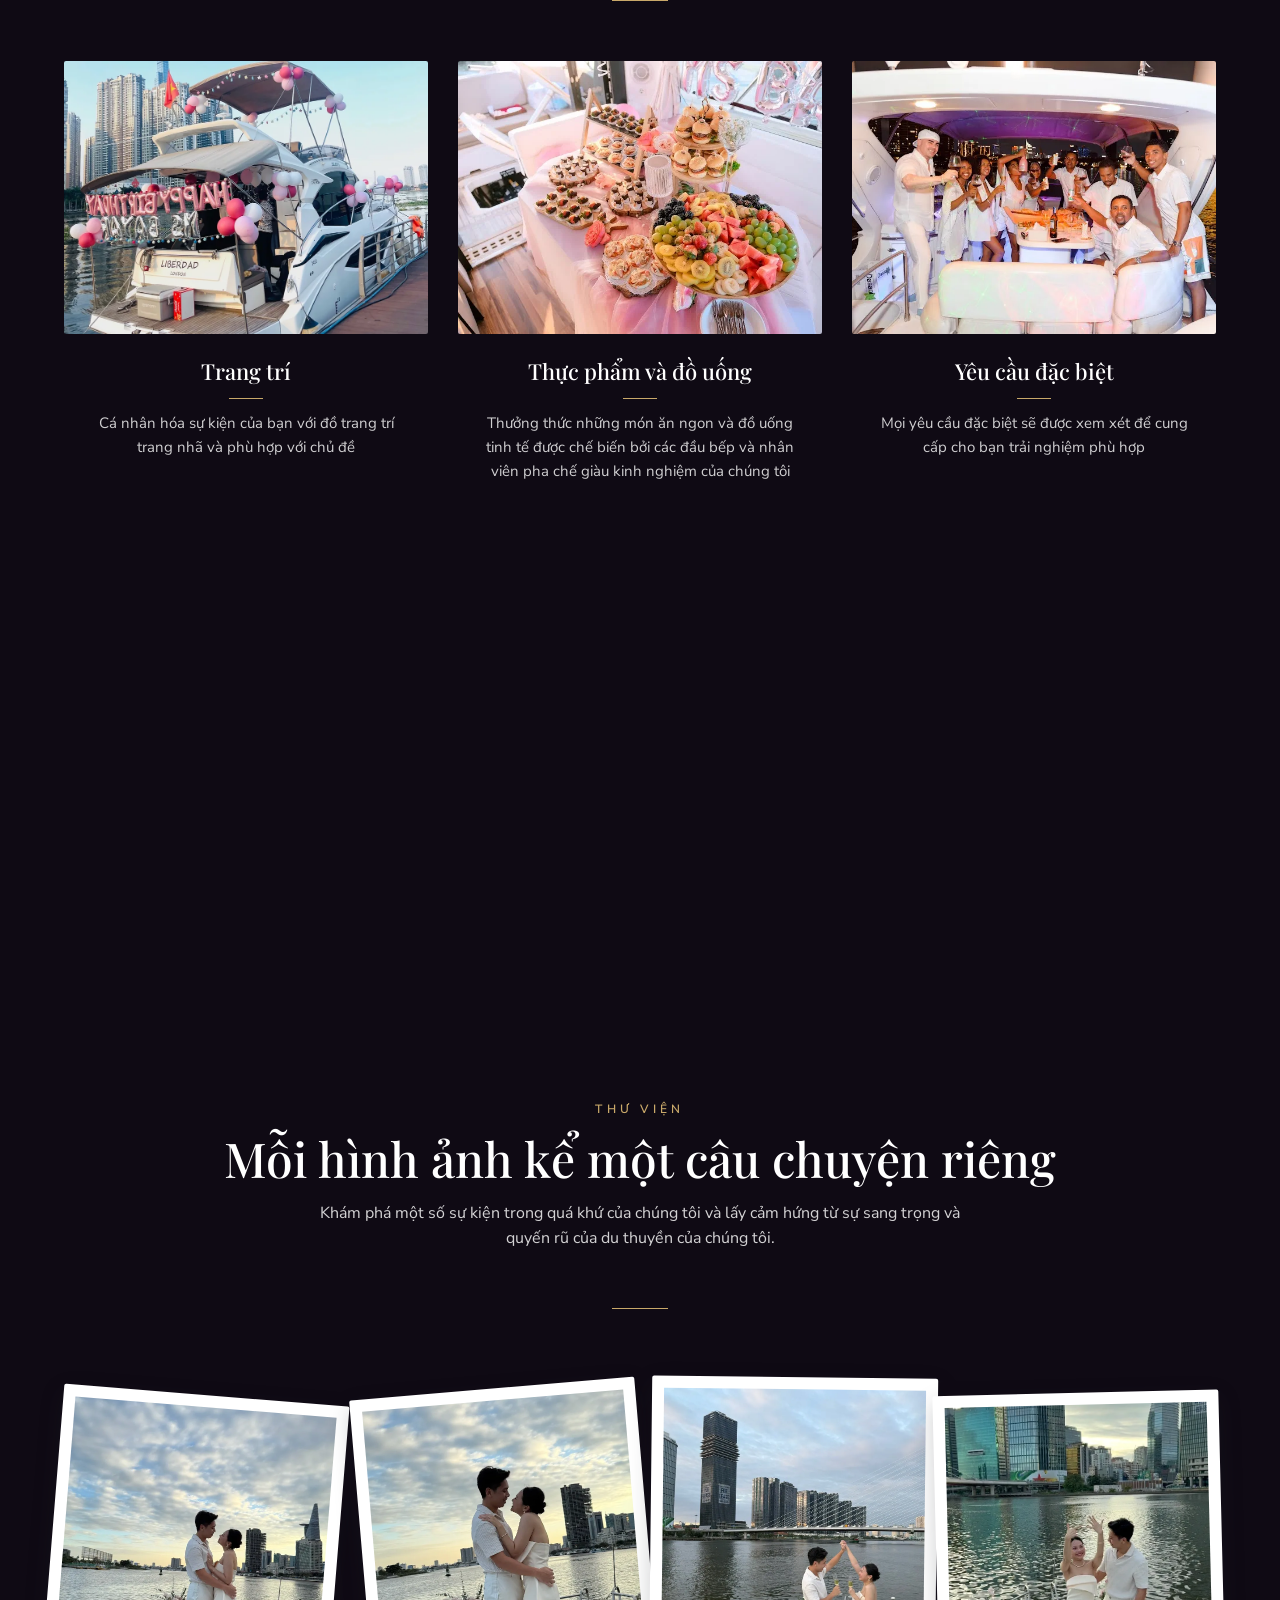
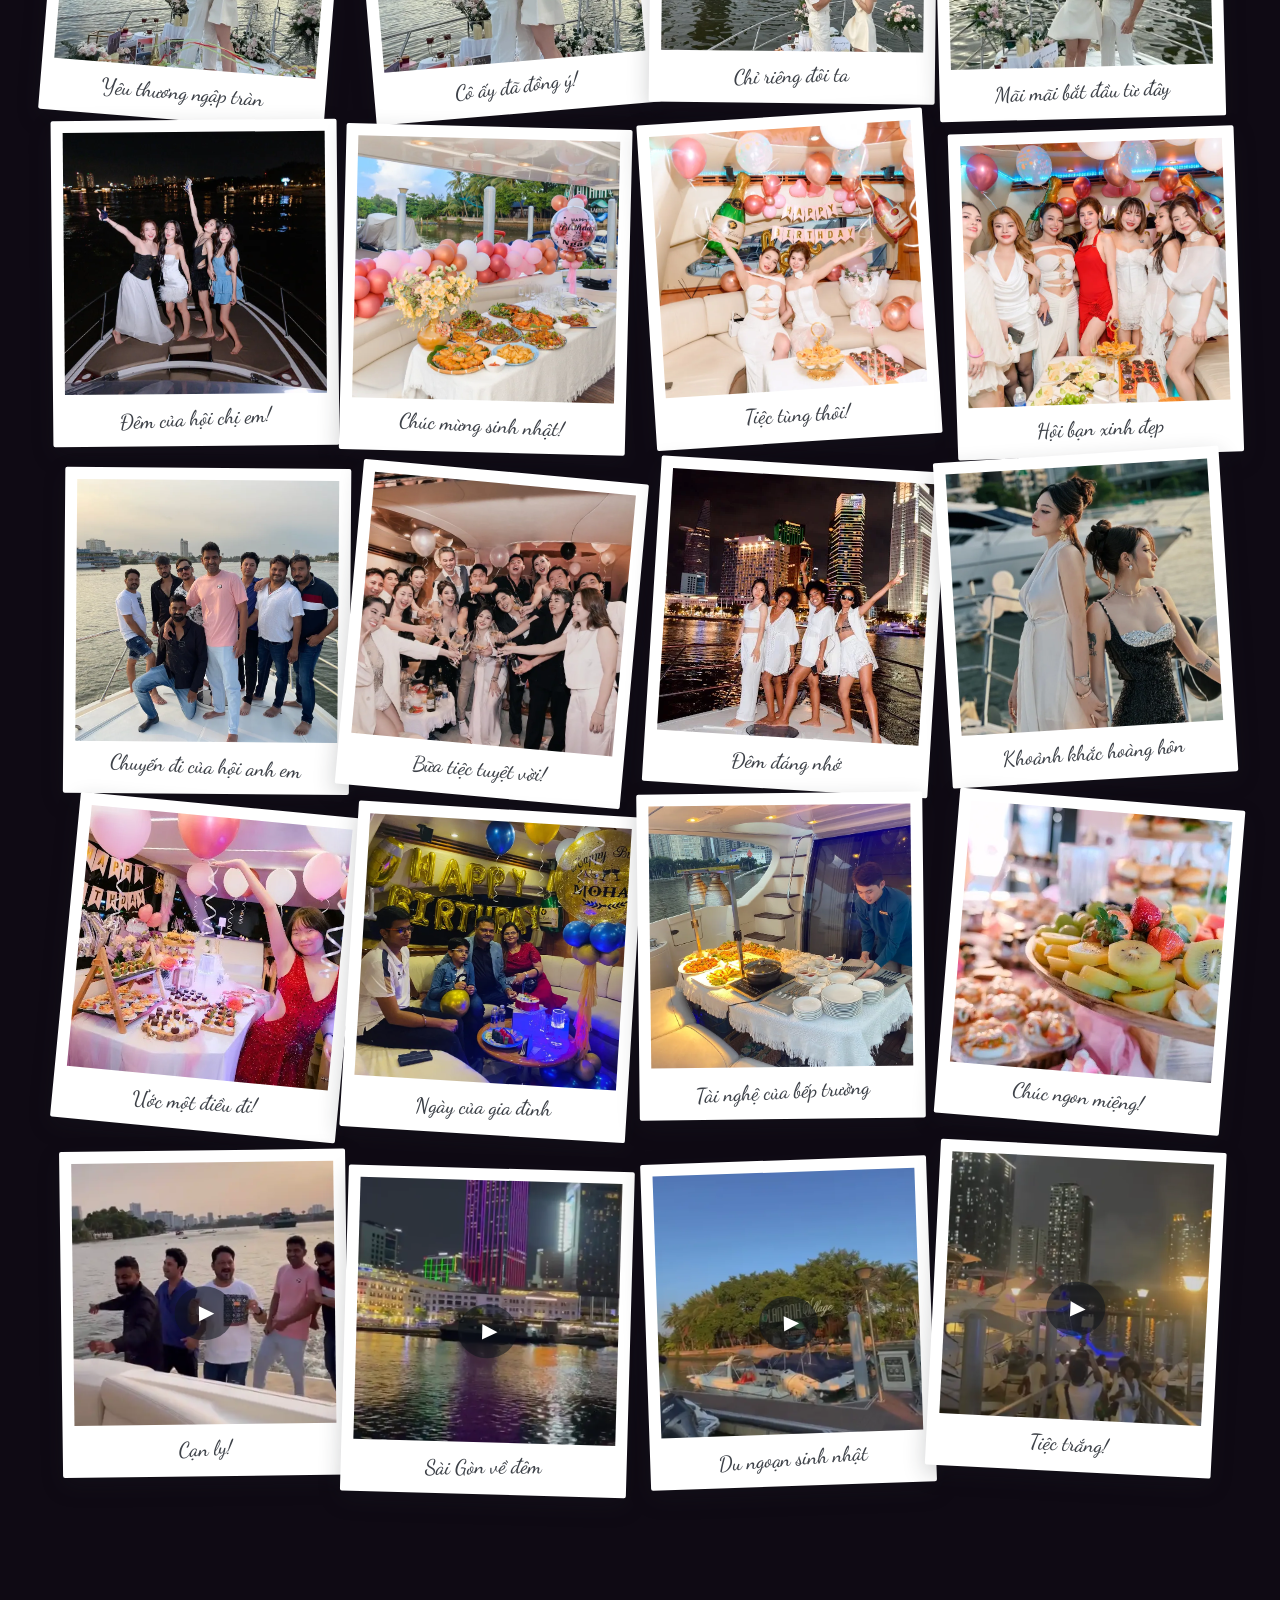
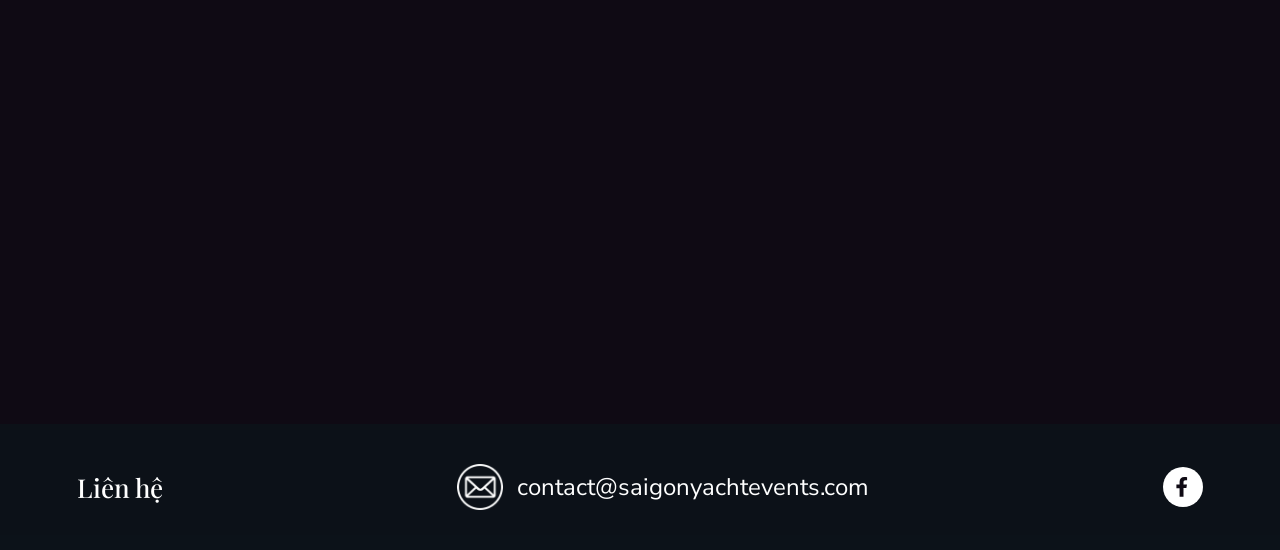
==== commit 09288142: "feat: fond drone en 720p + suppression des démarcations entre sections - Frames régénérées en 1280x7" ====
--- a/vi.html
+++ b/vi.html
@@ -17,7 +17,7 @@
   <link rel="preconnect" href="https://fonts.gstatic.com" crossorigin />
   <!-- Dancing Script pour les légendes manuscrites : Caveat ne couvre pas les diacritiques vietnamiens -->
   <link href="https://fonts.googleapis.com/css2?family=Playfair+Display:ital,wght@0,400;0,500;0,600;1,400&family=Nunito+Sans:wght@300;400;600&family=Dancing+Script:wght@500;600&display=swap" rel="stylesheet" />
-  <link rel="stylesheet" href="css/style.css?v=6" />
+  <link rel="stylesheet" href="css/style.css?v=7" />
 </head>
 <body>
   <!-- fond animé fixe : vol de drone nocturne (séquence d'images) piloté par le scroll + nuit/étoiles -->
@@ -159,7 +159,7 @@
     };
     window.GALLERY_CAPTION_POOL = ['Kỷ niệm đẹp', 'Vui hết nấc', 'Một ngày tuyệt vời', 'Trên sông Sài Gòn'];
   </script>
-  <script src="assets/photos.js?v=6"></script>
-  <script src="assets/site.js?v=6"></script>
+  <script src="assets/photos.js?v=7"></script>
+  <script src="assets/site.js?v=7"></script>
 </body>
 </html>
--- a/css/style.css
+++ b/css/style.css
@@ -307,11 +307,12 @@
     radial-gradient(1.2px 1.2px at 300px 60px, rgba(220,230,255,.75), transparent 55%);
   background-size: 220px 170px, 320px 250px, 260px 210px, 290px 230px, 350px 270px;
 }
-/* fenêtres sur le fond animé entre les sections : la caméra en vol s'y
-   révèle en plein écran pendant le scroll */
+/* fenêtres sur le fond animé entre les sections : espace transparent où la
+   caméra en vol se révèle en plein écran. AUCUN dégradé sombre (il créait
+   une démarcation visible entre les sections). */
 .bg-window {
   height: 48vh;
-  background: linear-gradient(180deg, rgba(6,10,18,.35), transparent 18%, transparent 82%, rgba(6,10,18,.35));
+  background: transparent;
 }
 @media (max-width: 768px) {
   .bg-window { height: 34vh; }
@@ -446,10 +447,10 @@
 }
 
 /* ---------------- Services (style du proto3) ---------------- */
-/* verre translucide : le fond animé se devine derrière */
+/* transparent : le vol de drone passe en plein derrière, textes en blanc */
 .services {
-  background: rgba(255, 255, 255, .84);
-  color: var(--proto-ink);
+  background: transparent;
+  color: #fff;
   padding: 96px 5vw;
   text-align: center;
 }
@@ -459,7 +460,8 @@
   font-size: clamp(34px, 5vw, 48px);
   line-height: 1.15;
 }
-.services .section-title { color: var(--proto-ink); }
+.services .section-title { color: #fff; }
+.services .section-intro { color: rgba(255, 255, 255, .82); }
 .eyebrow {
   font-size: 12px;
   letter-spacing: .36em;
@@ -521,7 +523,7 @@
   font-family: var(--font-head);
   font-weight: 500;
   font-size: 22px;
-  color: var(--proto-ink);
+  color: #fff;
   margin-bottom: 8px;
 }
 .card h3::after {
@@ -538,7 +540,7 @@
   font-family: var(--font-body);
   font-size: 15px;
   line-height: 1.6;
-  color: var(--proto-grey);
+  color: rgba(255, 255, 255, .8);
   max-width: 330px;
   margin: 12px auto 0;
 }
@@ -565,22 +567,6 @@
 }
 .gallery .section-title { color: #fff; }
 .gallery .section-intro { color: rgba(255, 255, 255, .82); }
-/* blur « verre dépoli » sur desktop uniquement (grands backdrop-filter
-   au-dessus d'un canvas animé = coûteux sur iPad/mobile) */
-@media (hover: hover) and (pointer: fine) {
-  .services {
-    background: rgba(255, 255, 255, .72);
-    -webkit-backdrop-filter: blur(12px);
-    backdrop-filter: blur(12px);
-  }
-}
-/* lightbox ouverte : on retire le blur des sections, sinon .gallery devient
-   un stacking context et les polaroids volants (z 90) passeraient SOUS le
-   voile .lb-backdrop (z 80) — la classe est posée par site.js */
-body.lb-open .services {
-  -webkit-backdrop-filter: none;
-  backdrop-filter: none;
-}
 .gallery .section-intro { margin-bottom: 56px; }
 /* ---- galerie façon mur de polaroids ---- */
 .grid {
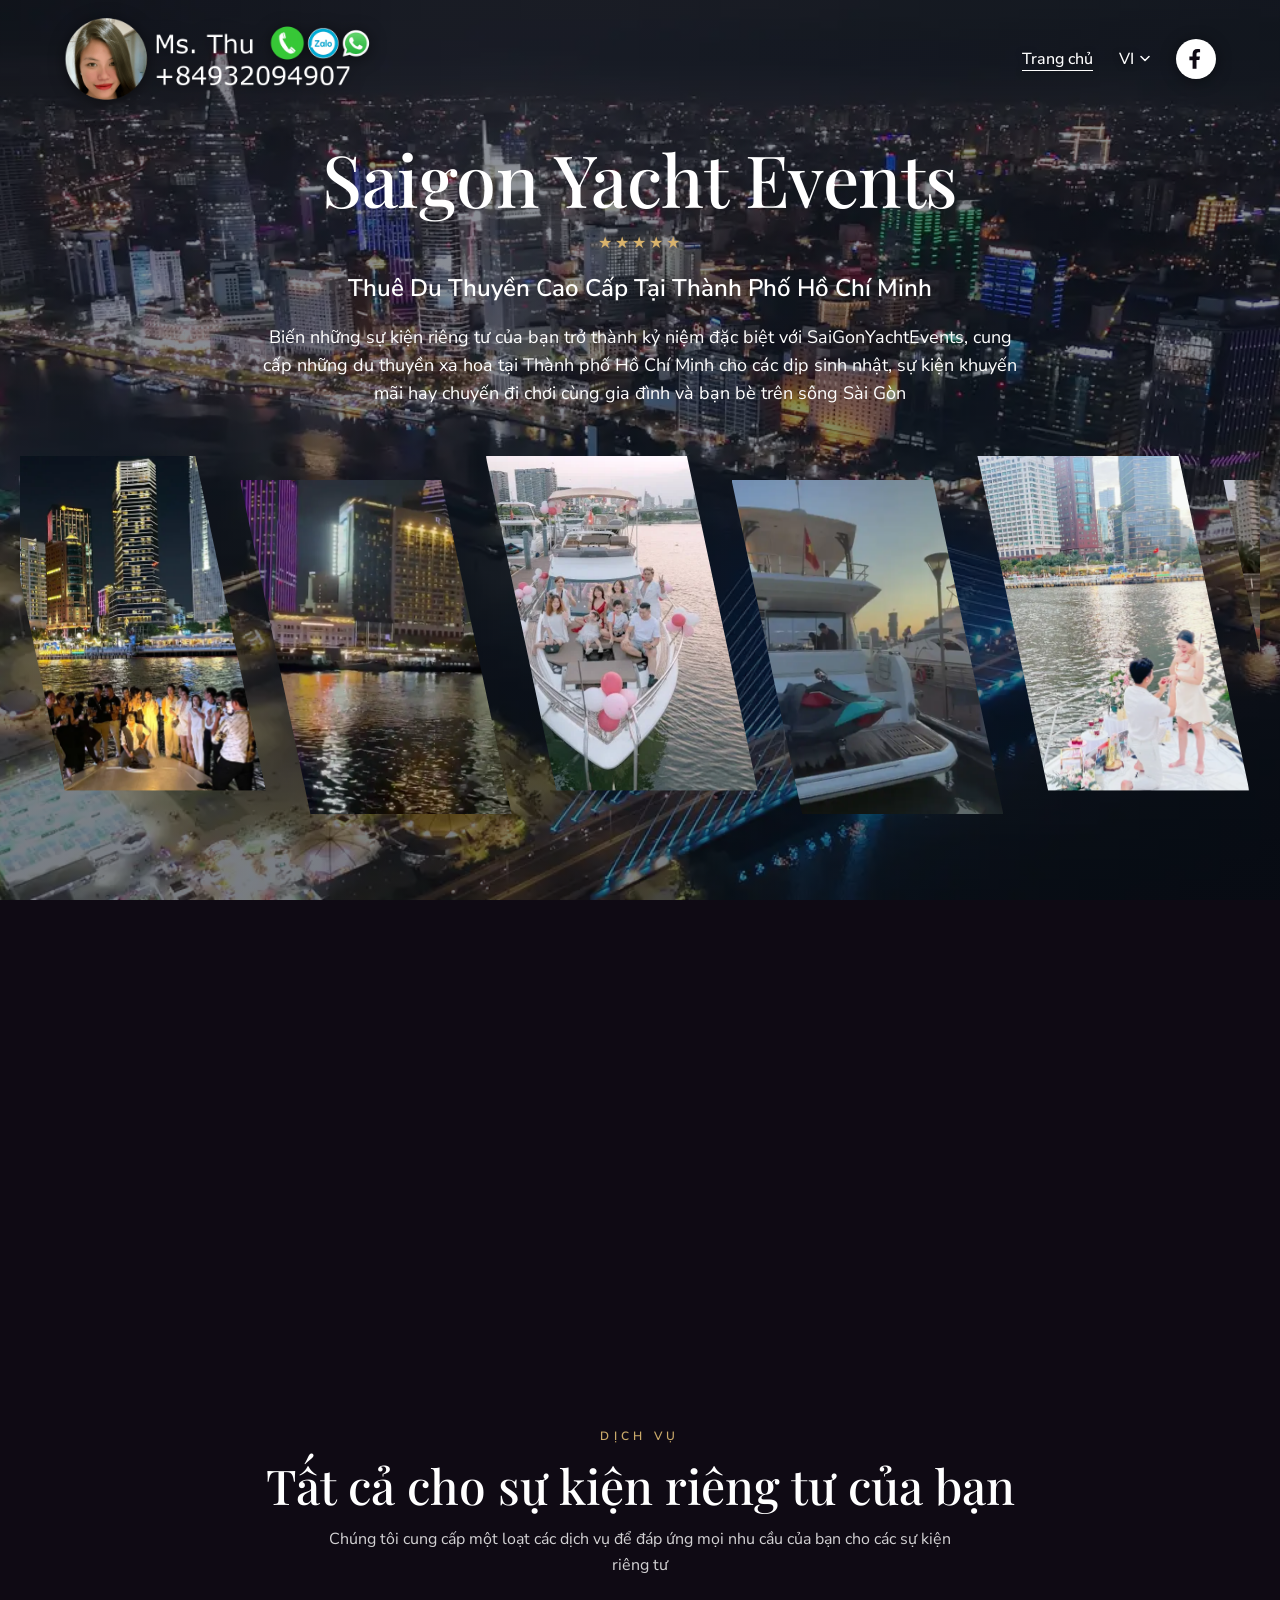
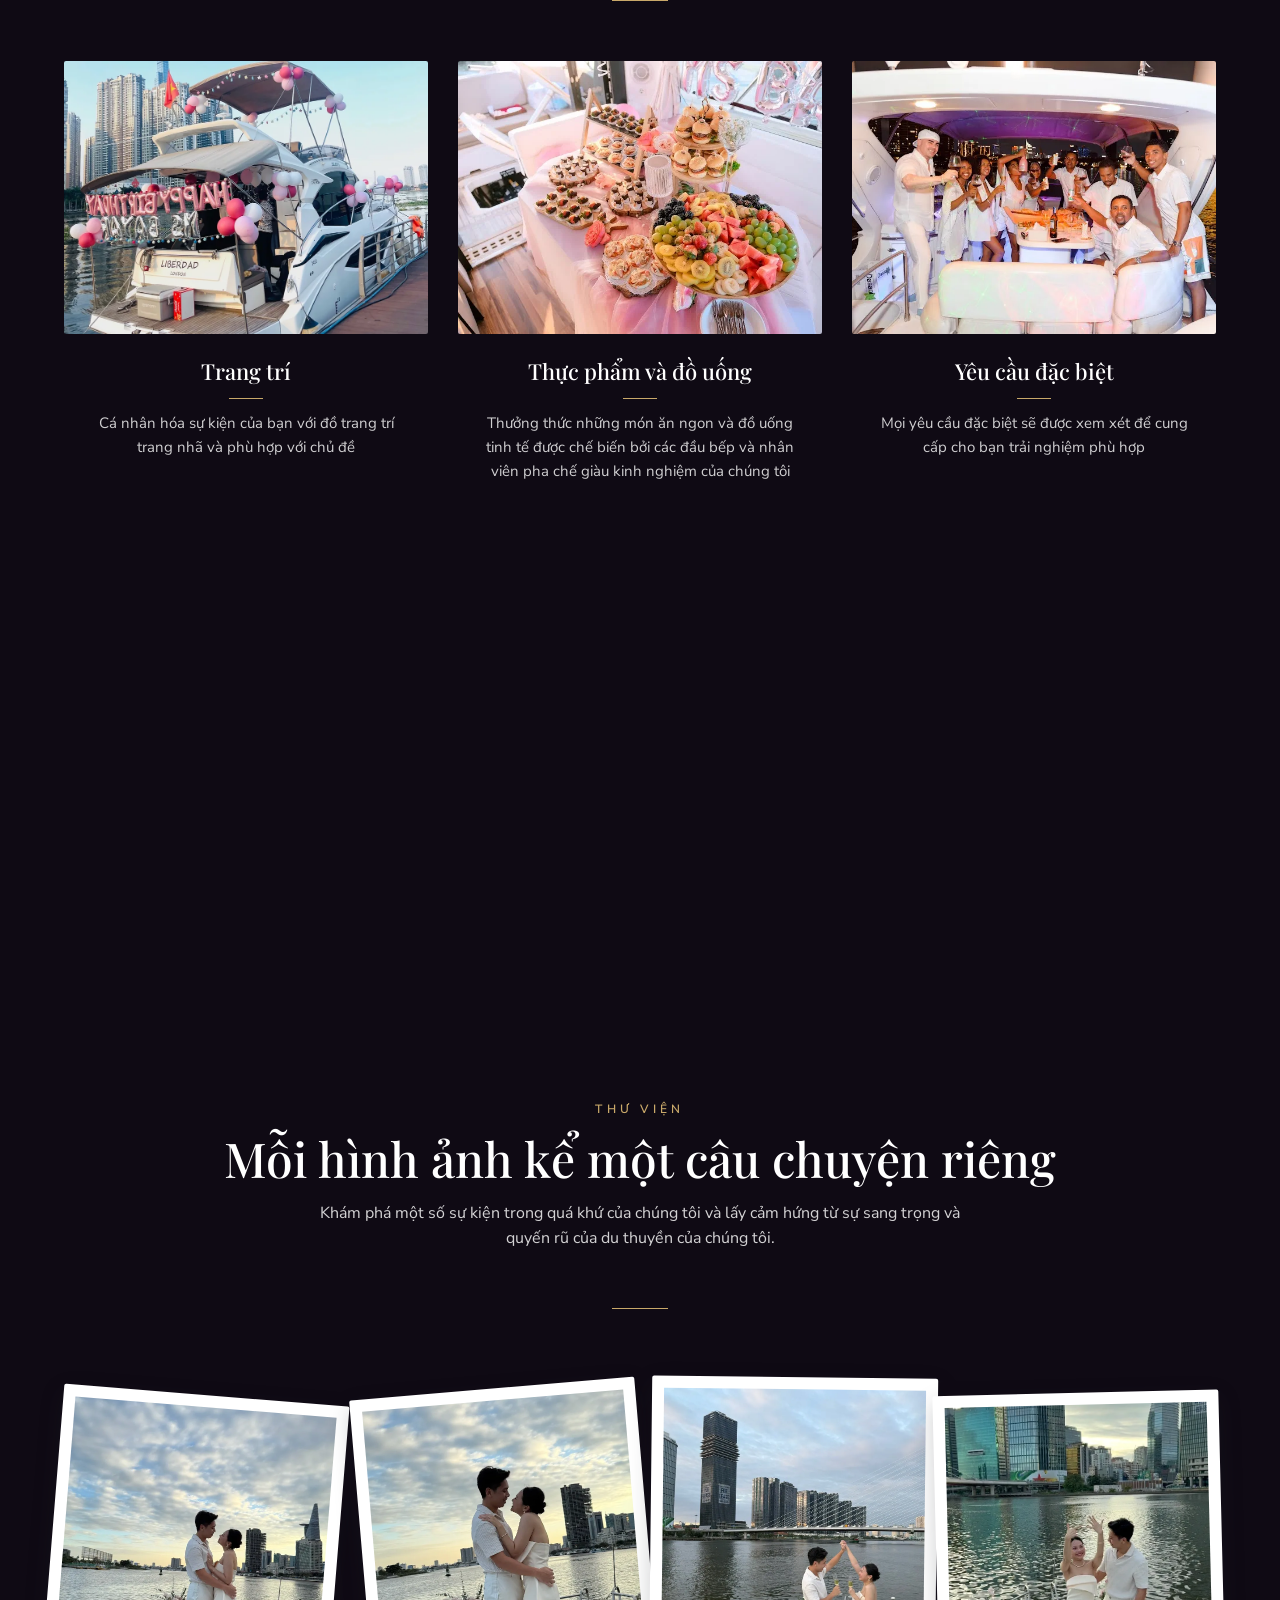
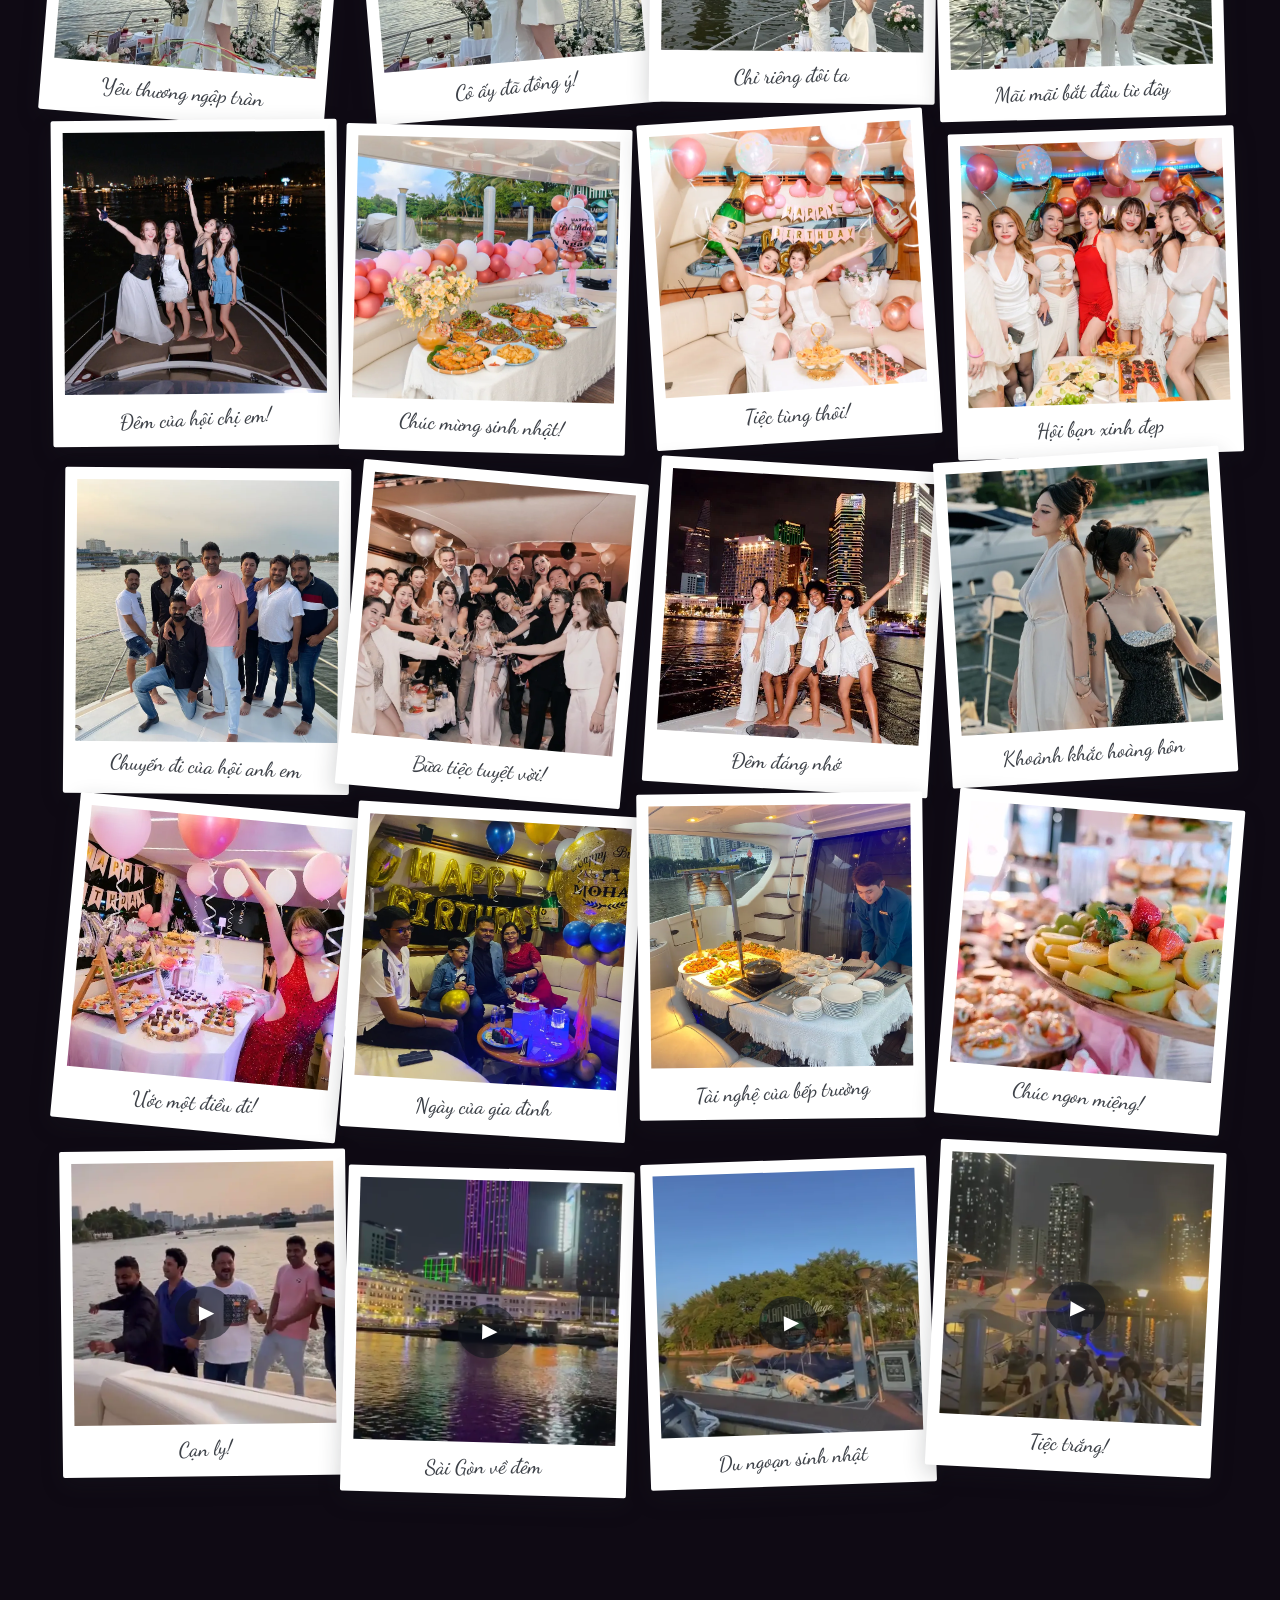
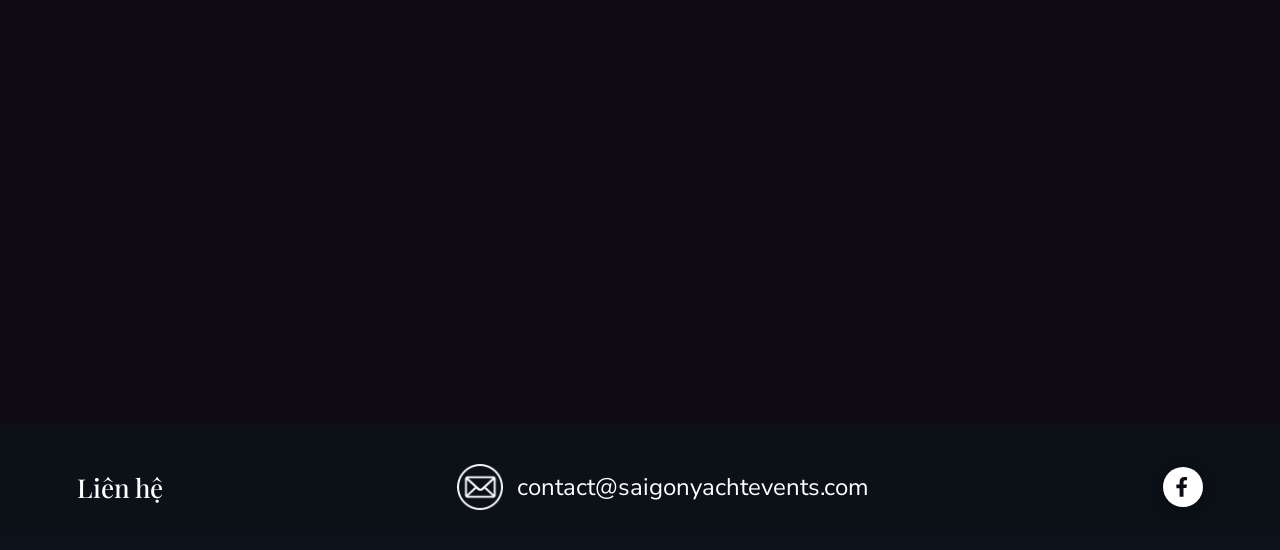
==== commit 4d225f25: "style: header transparent en permanence sur le fond drone - Plus de bandeau verre dépoli au scroll (" ====
--- a/vi.html
+++ b/vi.html
@@ -17,7 +17,7 @@
   <link rel="preconnect" href="https://fonts.gstatic.com" crossorigin />
   <!-- Dancing Script pour les légendes manuscrites : Caveat ne couvre pas les diacritiques vietnamiens -->
   <link href="https://fonts.googleapis.com/css2?family=Playfair+Display:ital,wght@0,400;0,500;0,600;1,400&family=Nunito+Sans:wght@300;400;600&family=Dancing+Script:wght@500;600&display=swap" rel="stylesheet" />
-  <link rel="stylesheet" href="css/style.css?v=7" />
+  <link rel="stylesheet" href="css/style.css?v=8" />
 </head>
 <body>
   <!-- fond animé fixe : vol de drone nocturne (séquence d'images) piloté par le scroll + nuit/étoiles -->
@@ -159,7 +159,7 @@
     };
     window.GALLERY_CAPTION_POOL = ['Kỷ niệm đẹp', 'Vui hết nấc', 'Một ngày tuyệt vời', 'Trên sông Sài Gòn'];
   </script>
-  <script src="assets/photos.js?v=7"></script>
-  <script src="assets/site.js?v=7"></script>
+  <script src="assets/photos.js?v=8"></script>
+  <script src="assets/site.js?v=8"></script>
 </body>
 </html>
--- a/css/style.css
+++ b/css/style.css
@@ -49,14 +49,17 @@
   background-color: transparent;
   transition: background-color .3s ease-in-out, box-shadow .3s ease-in-out;
 }
-/* une fois scrollé : bandeau sombre semi-transparent + flou du contenu
-   derrière (effet verre dépoli), au lieu d'un noir plein */
+/* header transparent en permanence (le fond drone est assez sombre) —
+   aucune bande au scroll. Ombre douce sur le contenu pour rester lisible
+   même quand une frame très éclairée passe derrière. */
 .site-header.scrolled {
-  background-color: rgba(13, 19, 26, .6);
-  -webkit-backdrop-filter: blur(10px);
-  backdrop-filter: blur(10px);
-  box-shadow: 0 6px 14px rgba(0, 0, 0, .1);
-}
+  background-color: transparent;
+  box-shadow: none;
+}
+.brand-img { filter: drop-shadow(0 2px 8px rgba(0, 0, 0, .55)); }
+.main-nav a,
+.lang-btn { text-shadow: 0 1px 6px rgba(0, 0, 0, .55); }
+.fb svg { filter: drop-shadow(0 2px 8px rgba(0, 0, 0, .45)); }
 
 /* le PNG du logo contient déjà l'avatar, le nom, le numéro et les icônes */
 .brand { display: block; line-height: 0; }
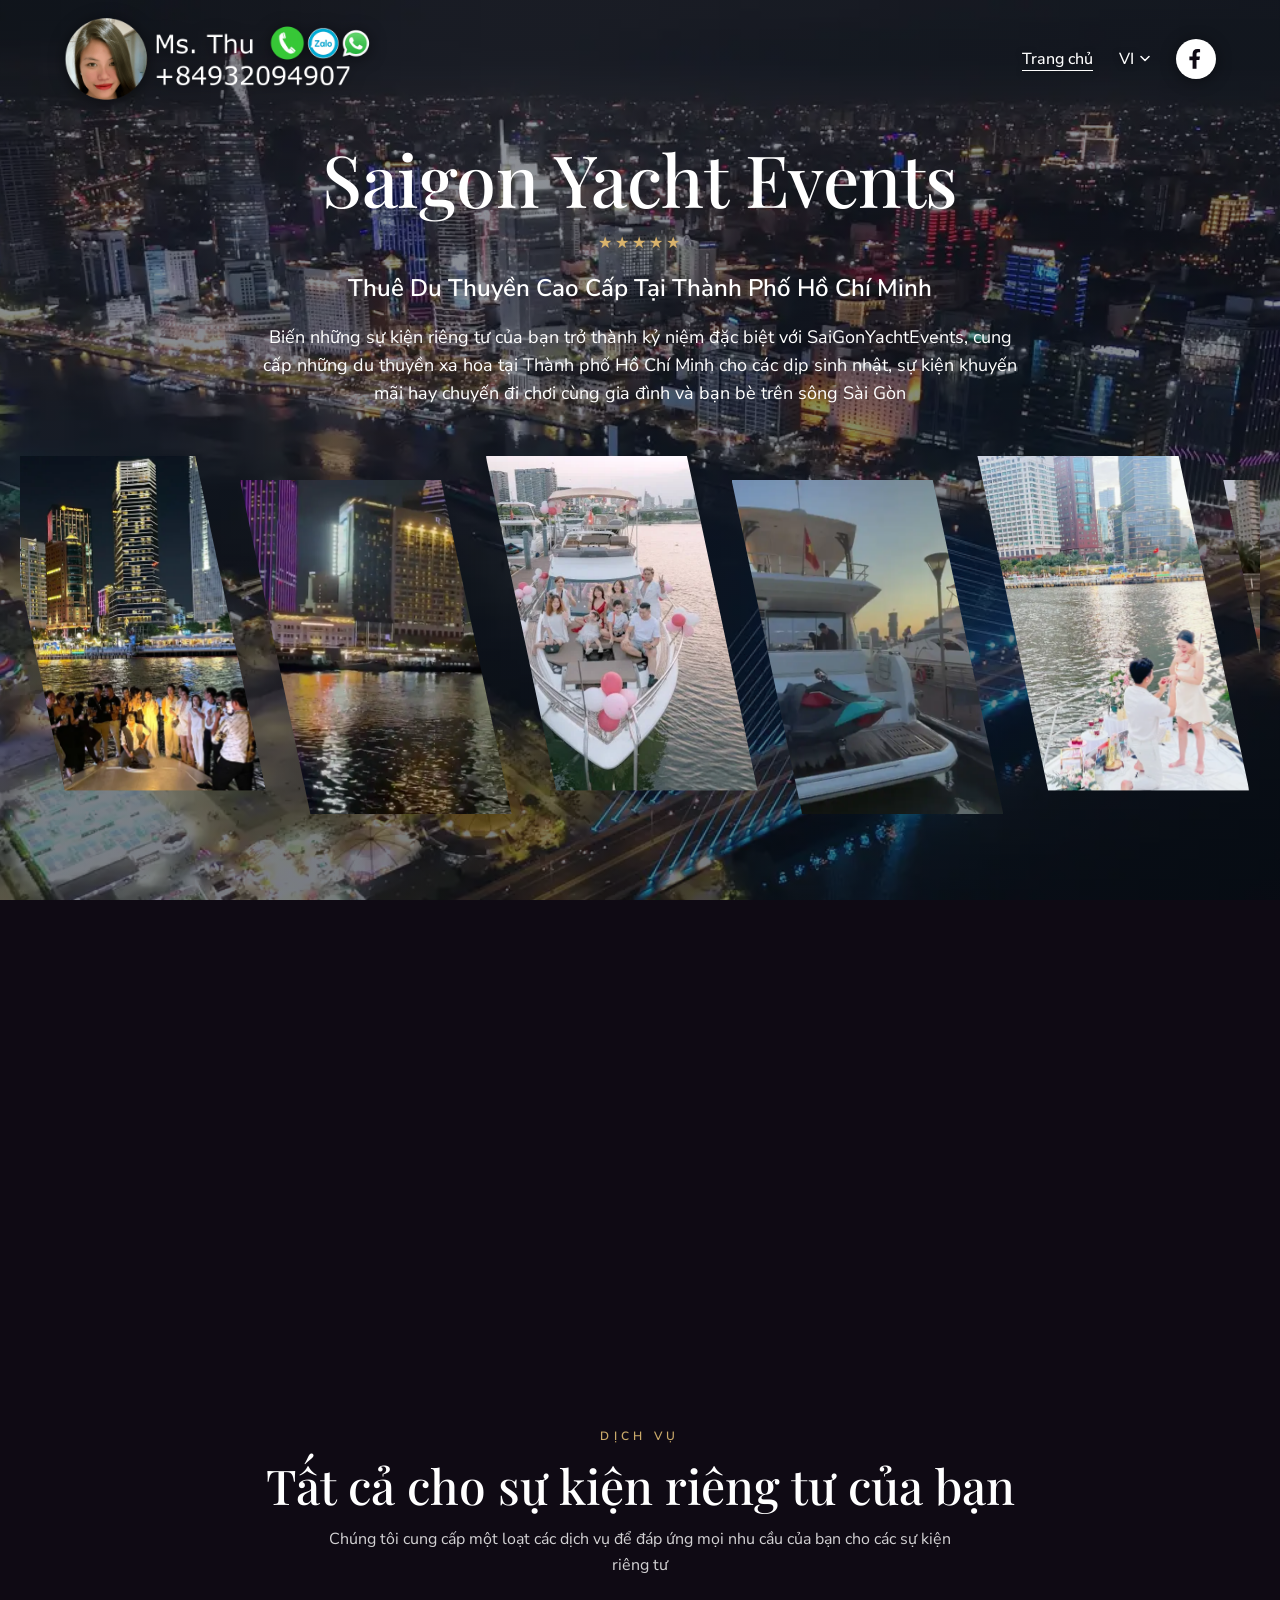
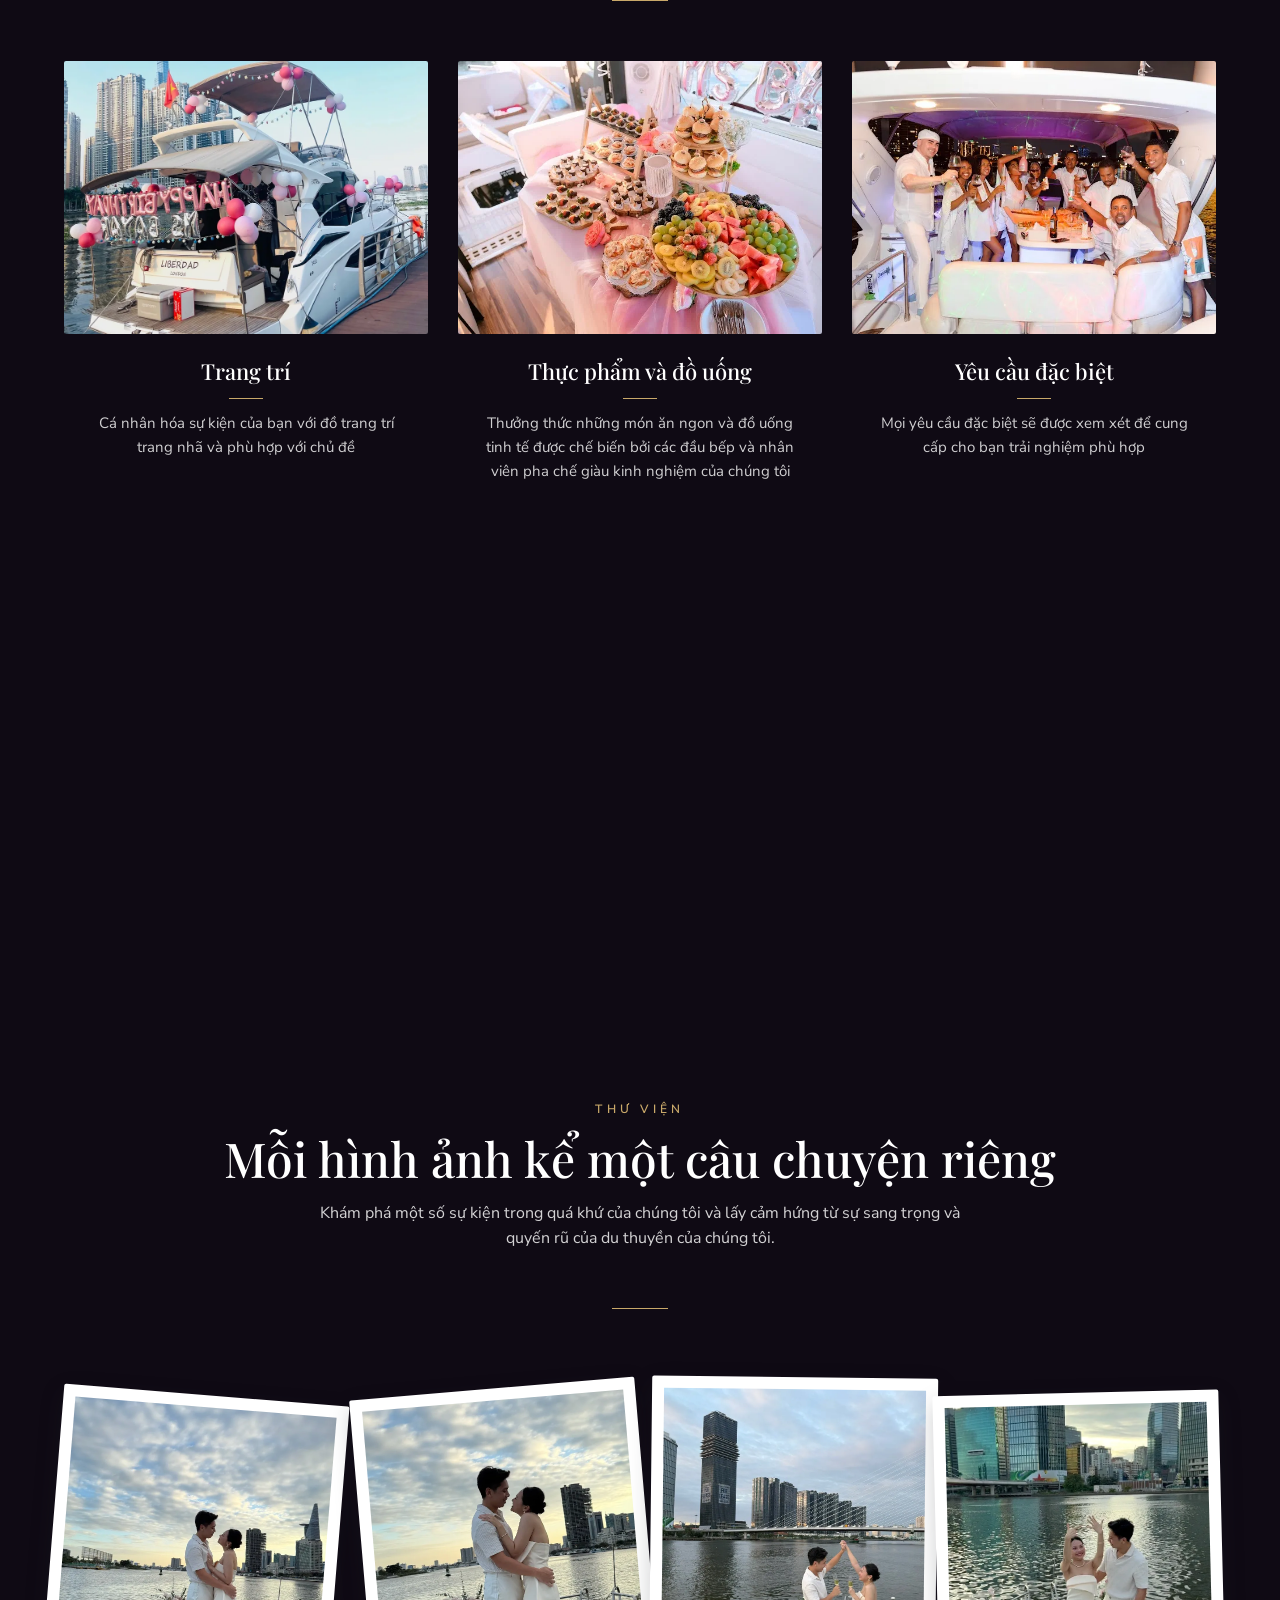
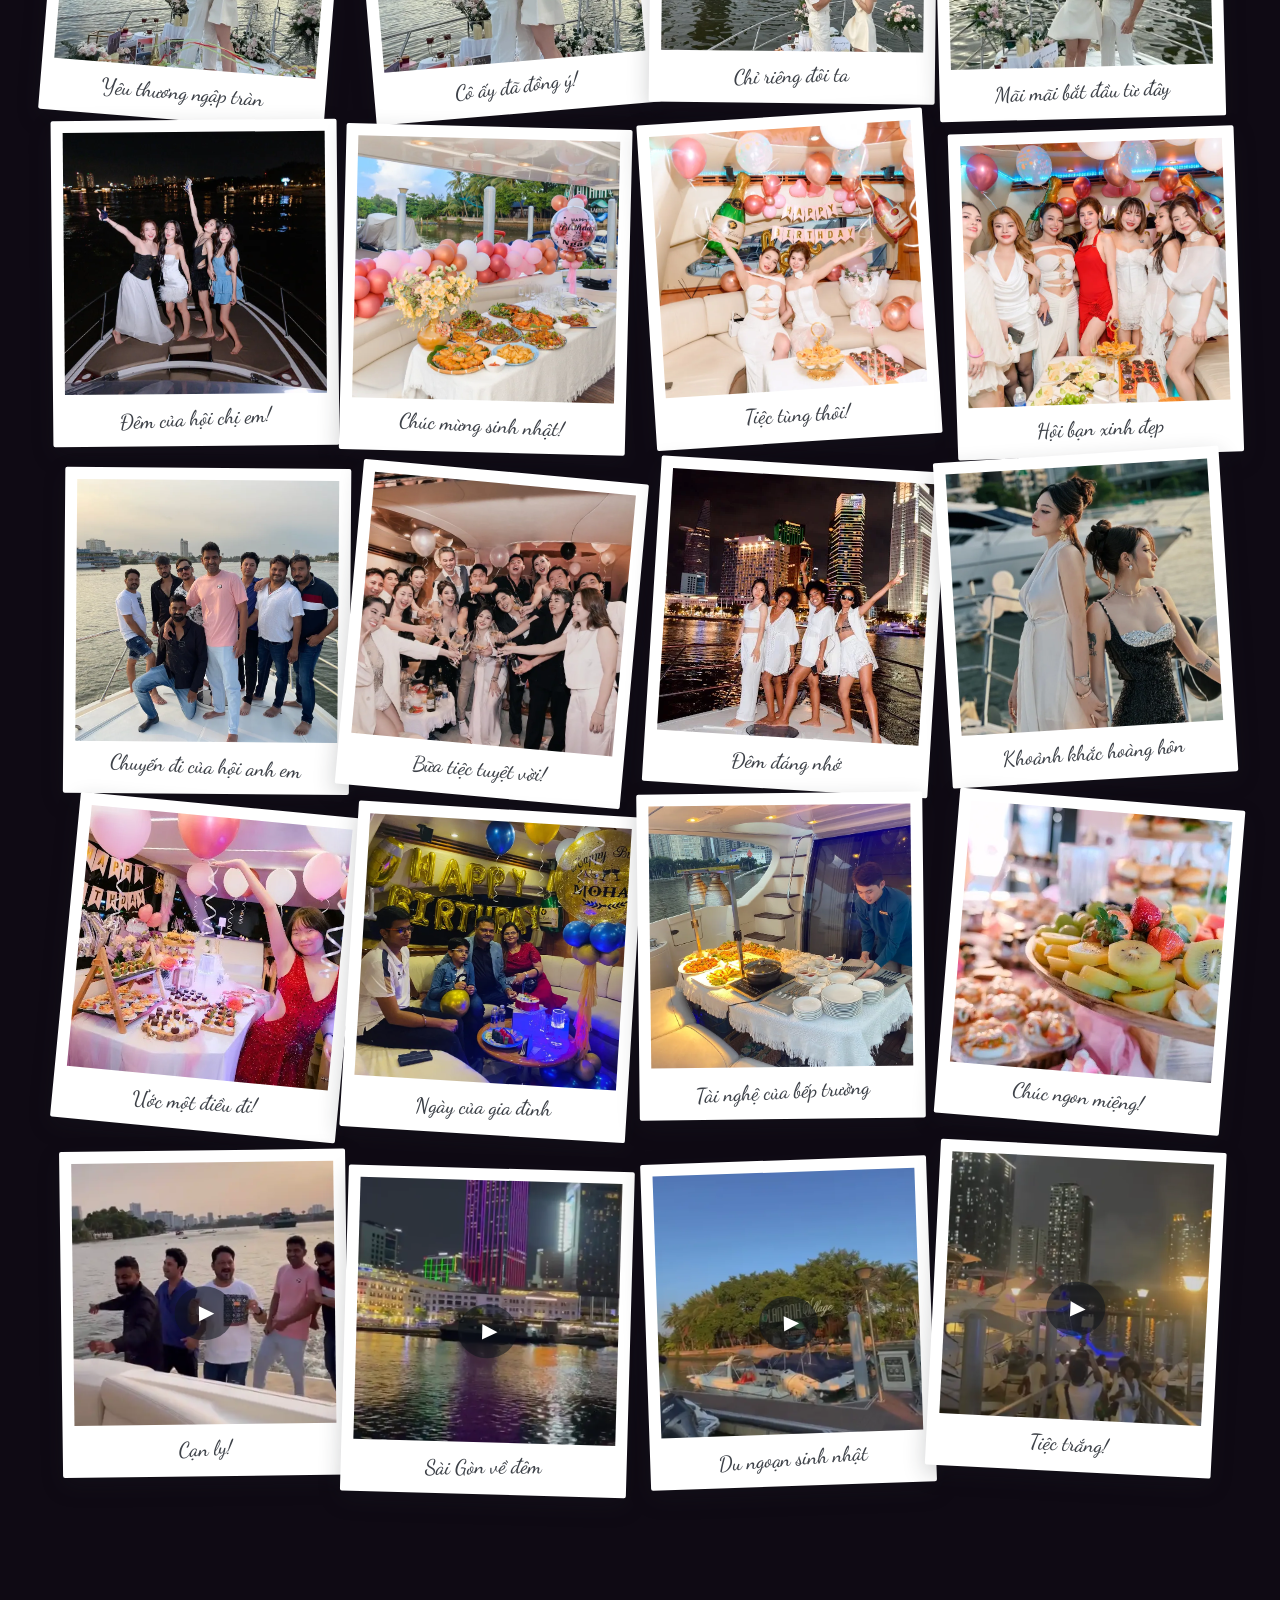
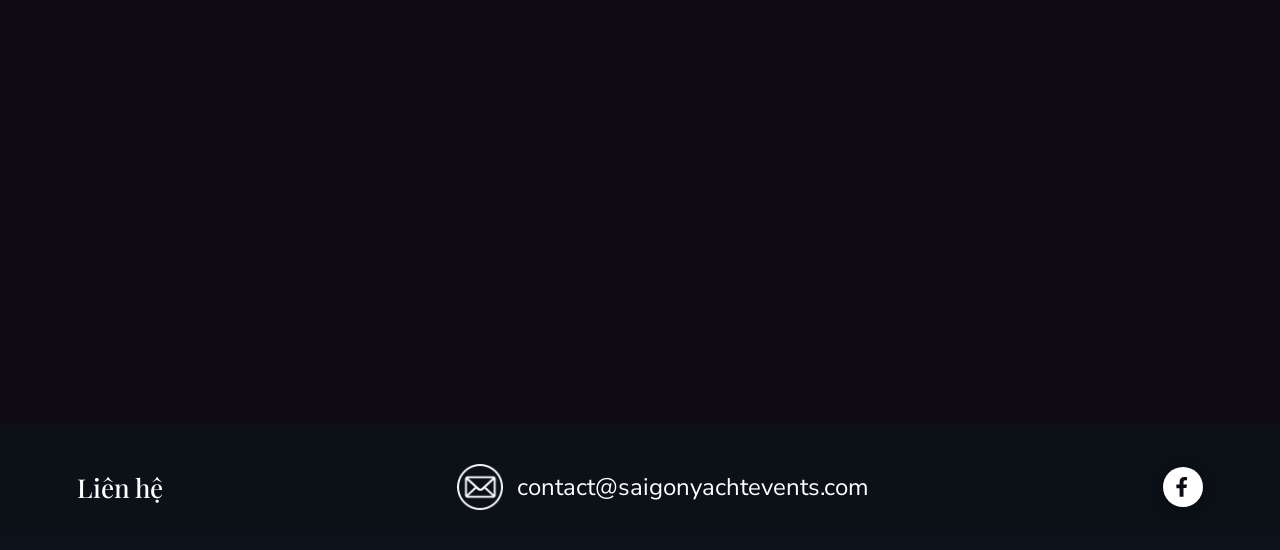
==== commit 8c117e61: "fix: supprime le clignotement de l'ancienne skyline au pull-to-refresh Le poster du fond fixe utilis" ====
--- a/vi.html
+++ b/vi.html
@@ -17,7 +17,7 @@
   <link rel="preconnect" href="https://fonts.gstatic.com" crossorigin />
   <!-- Dancing Script pour les légendes manuscrites : Caveat ne couvre pas les diacritiques vietnamiens -->
   <link href="https://fonts.googleapis.com/css2?family=Playfair+Display:ital,wght@0,400;0,500;0,600;1,400&family=Nunito+Sans:wght@300;400;600&family=Dancing+Script:wght@500;600&display=swap" rel="stylesheet" />
-  <link rel="stylesheet" href="css/style.css?v=8" />
+  <link rel="stylesheet" href="css/style.css?v=10" />
 </head>
 <body>
   <!-- fond animé fixe : vol de drone nocturne (séquence d'images) piloté par le scroll + nuit/étoiles -->
@@ -159,7 +159,7 @@
     };
     window.GALLERY_CAPTION_POOL = ['Kỷ niệm đẹp', 'Vui hết nấc', 'Một ngày tuyệt vời', 'Trên sông Sài Gòn'];
   </script>
-  <script src="assets/photos.js?v=8"></script>
-  <script src="assets/site.js?v=8"></script>
+  <script src="assets/photos.js?v=10"></script>
+  <script src="assets/site.js?v=10"></script>
 </body>
 </html>
--- a/css/style.css
+++ b/css/style.css
@@ -271,7 +271,9 @@
   inset: 0;
   z-index: -1;
   overflow: hidden;
-  background: #0a1220 url("../assets/img/hero-bg.webp") center/cover no-repeat; /* poster avant la 1re frame */
+  /* poster = 1re frame du drone (même image que le canvas) → aucun
+     clignotement de l'ancienne skyline lors du pull-to-refresh iOS */
+  background: #0a1220 url("../assets/img/flycam/f_001.webp?v=720") center/cover no-repeat;
 }
 /* voile sombre statique (l'ancien dégradé), au-dessus de l'image scalée */
 .hero-bg::after {
